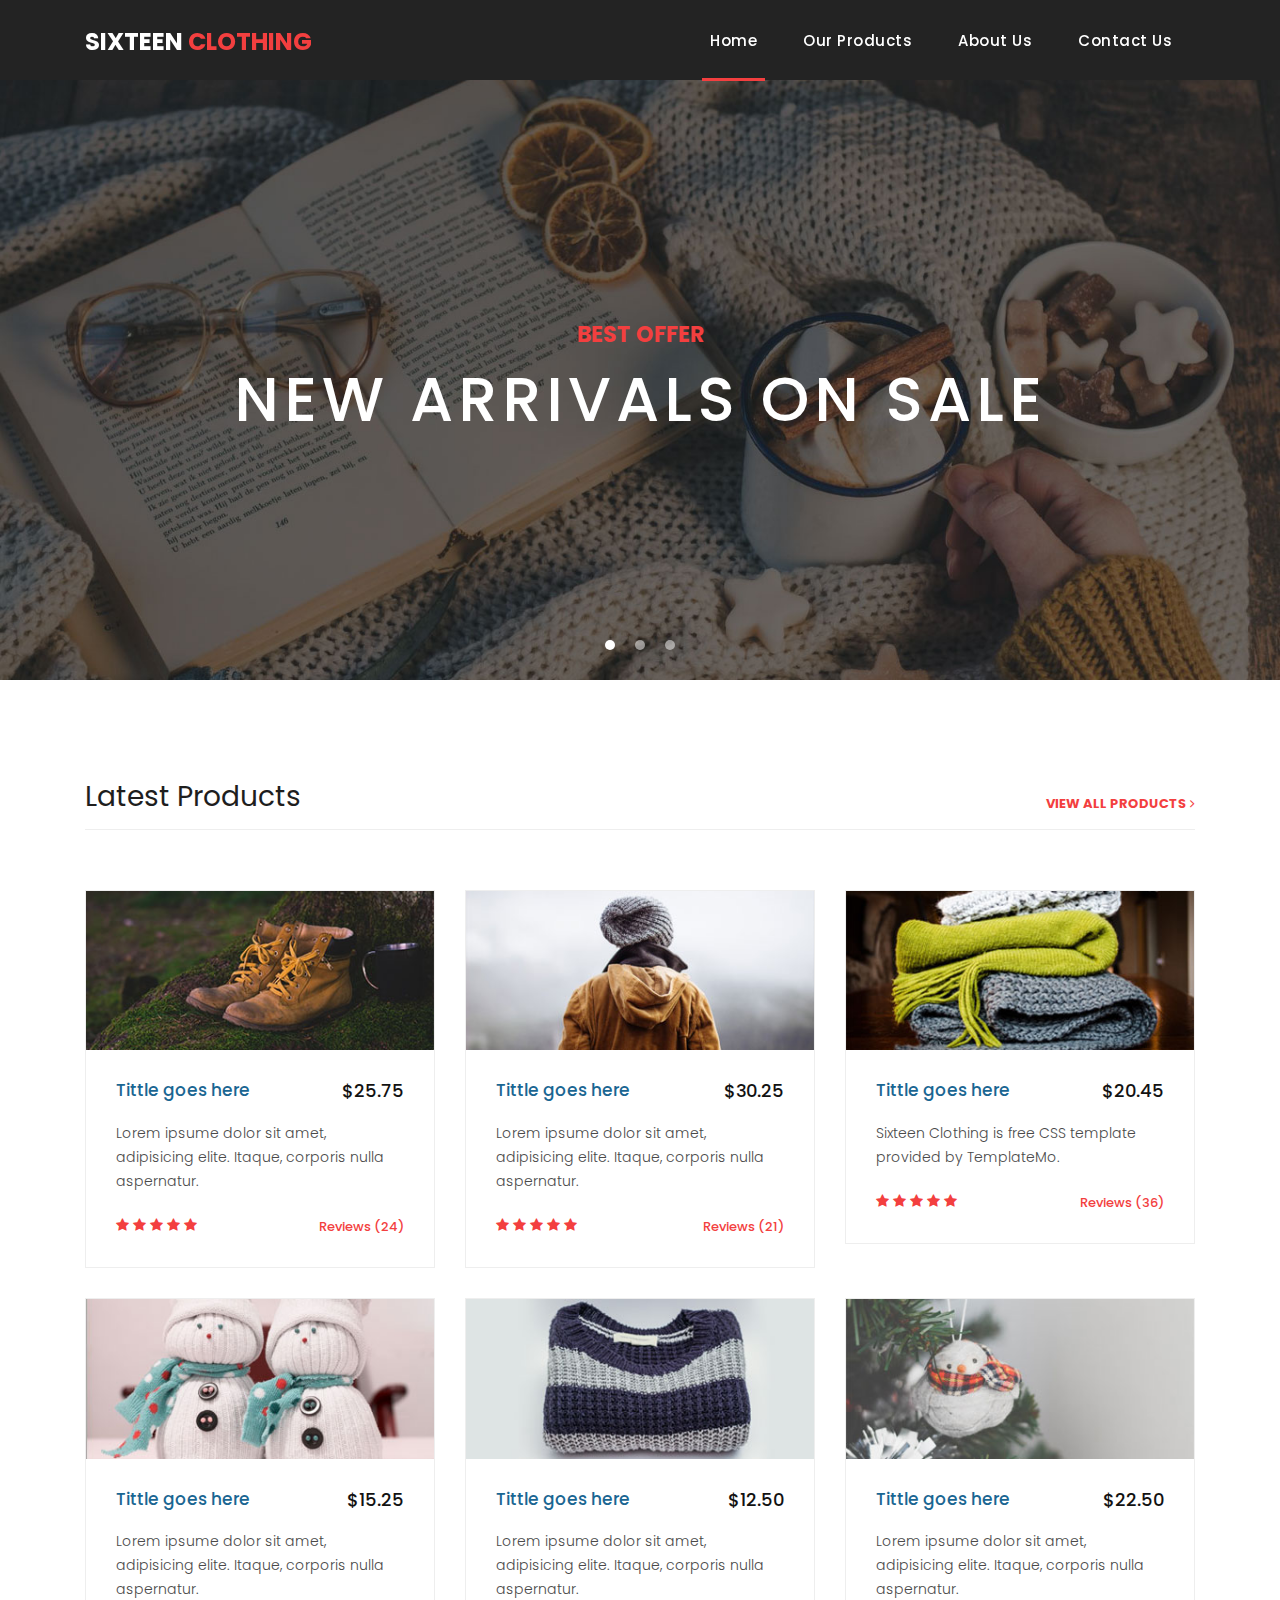
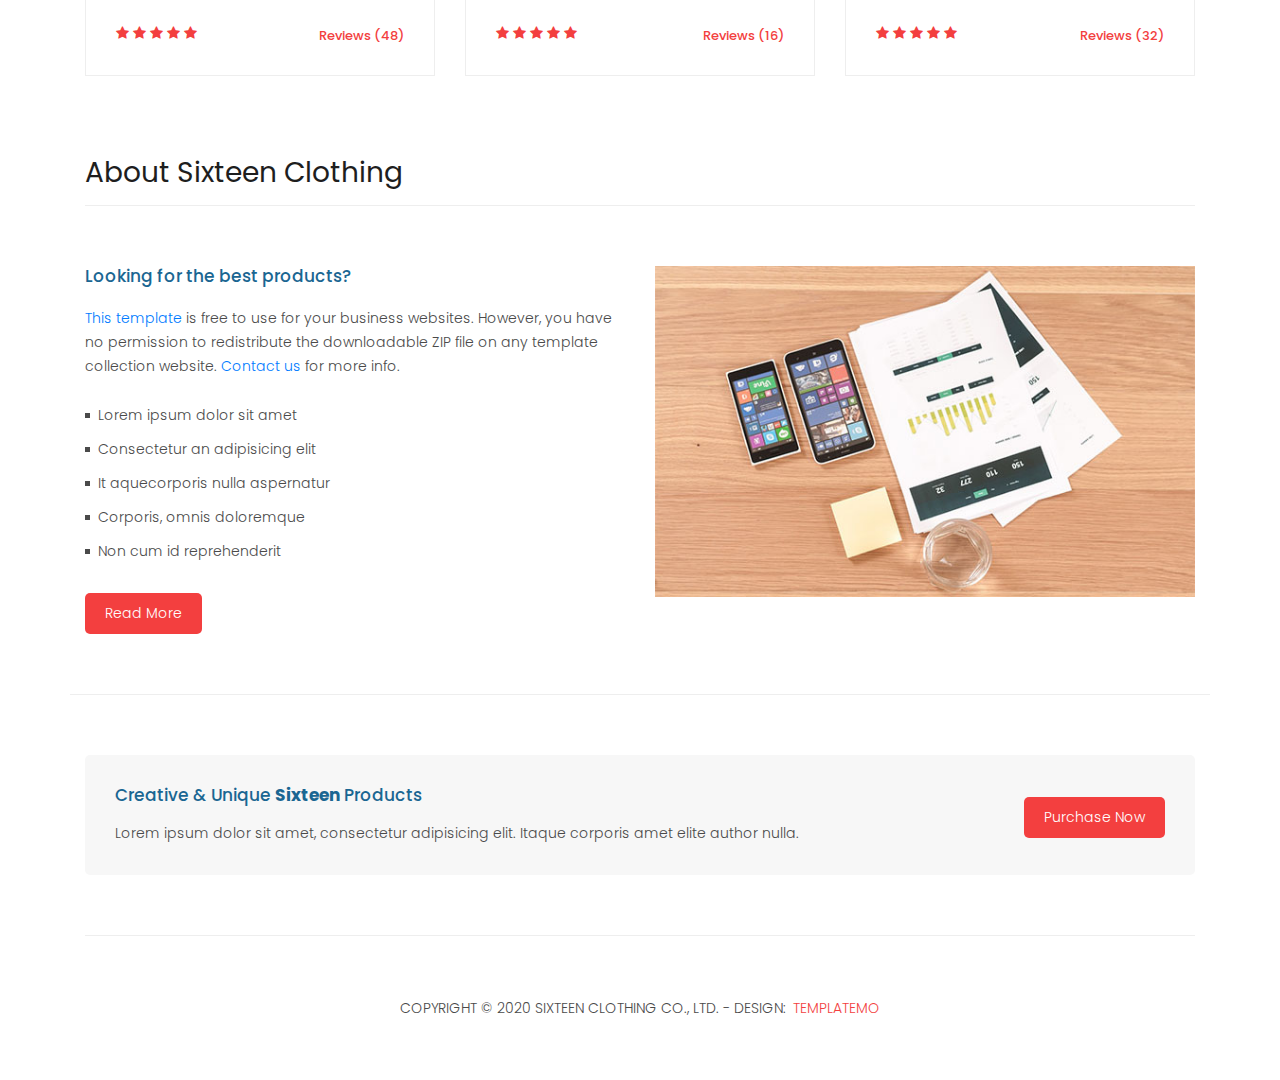
==== index.html @ 7da0eef0 "change22.2" ====
<!DOCTYPE html>
<html lang="en">

  <head>

    <meta charset="utf-8">
    <meta name="viewport" content="width=device-width, initial-scale=1, shrink-to-fit=no">
    <meta name="description" content="">
    <meta name="author" content="">
    <link href="https://fonts.googleapis.com/css?family=Poppins:100,200,300,400,500,600,700,800,900&display=swap" rel="stylesheet">

    <title>Sixteen Clothing HTML Template</title>

    <!-- Bootstrap core CSS -->
    <link href="vendor/bootstrap/css/bootstrap.min.css" rel="stylesheet">
<!--

TemplateMo 546 Sixteen Clothing

https://templatemo.com/tm-546-sixteen-clothing

-->

    <!-- Additional CSS Files -->
    <link rel="stylesheet" href="assets/css/fontawesome.css">
    <link rel="stylesheet" href="assets/css/templatemo-sixteen.css">
    <link rel="stylesheet" href="assets/css/owl.css">

  </head>

  <body>

    <!-- ***** Preloader Start ***** -->
    <div id="preloader">
        <div class="jumper">
            <div></div>
            <div></div>
            <div></div>
        </div>
    </div>  
    <!-- ***** Preloader End ***** -->

    <!-- Header -->
    <header class="">
      <nav class="navbar navbar-expand-lg">
        <div class="container">
          <a class="navbar-brand" href="index.html"><h2>Sixteen <em>Clothing</em></h2></a>
          <button class="navbar-toggler" type="button" data-toggle="collapse" data-target="#navbarResponsive" aria-controls="navbarResponsive" aria-expanded="false" aria-label="Toggle navigation">
            <span class="navbar-toggler-icon"></span>
          </button>
          <div class="collapse navbar-collapse" id="navbarResponsive">
            <ul class="navbar-nav ml-auto">
              <li class="nav-item active">
                <a class="nav-link" href="index.html">Home
                  <span class="sr-only">(current)</span>
                </a>
              </li> 
              <li class="nav-item">
                <a class="nav-link" href="products.html">Our Products</a>
              </li>
              <li class="nav-item">
                <a class="nav-link" href="about.html">About Us</a>
              </li>
              <li class="nav-item">
                <a class="nav-link" href="contact.html">Contact Us</a>
              </li>
            </ul>
          </div>
        </div>
      </nav>
    </header>

    <!-- Page Content -->
    <!-- Banner Starts Here -->
    <div class="banner header-text">
      <div class="owl-banner owl-carousel">
        <div class="banner-item-01">
          <div class="text-content">
            <h4>Best Offer</h4>
            <h2>New Arrivals On Sale</h2>
          </div>
        </div>
        <div class="banner-item-02">
          <div class="text-content">
            <h4>Flash Deals</h4>
            <h2>Get your best products</h2>
          </div>
        </div>
        <div class="banner-item-03">
          <div class="text-content">
            <h4>Last Minute</h4>
            <h2>Grab last minute deals</h2>
          </div>
        </div>
      </div>
    </div>
    <!-- Banner Ends Here -->

    <div class="latest-products">
      <div class="container">
        <div class="row">
          <div class="col-md-12">
            <div class="section-heading">
              <h2>Latest Products</h2>
              <a href="products.html">view all products <i class="fa fa-angle-right"></i></a>
            </div>
          </div>
          <div class="col-md-4">
            <div class="product-item">
              <a href="#"><img src="assets/images/product_01.jpg" alt=""></a>
              <div class="down-content">
                <a href="#"><h4>Tittle goes here</h4></a>
                <h6>$25.75</h6>
                <p>Lorem ipsume dolor sit amet, adipisicing elite. Itaque, corporis nulla aspernatur.</p>
                <ul class="stars">
                  <li><i class="fa fa-star"></i></li>
                  <li><i class="fa fa-star"></i></li>
                  <li><i class="fa fa-star"></i></li>
                  <li><i class="fa fa-star"></i></li>
                  <li><i class="fa fa-star"></i></li>
                </ul>
                <span>Reviews (24)</span>
              </div>
            </div>
          </div>
          <div class="col-md-4">
            <div class="product-item">
              <a href="#"><img src="assets/images/product_02.jpg" alt=""></a>
              <div class="down-content">
                <a href="#"><h4>Tittle goes here</h4></a>
                <h6>$30.25</h6>
                <p>Lorem ipsume dolor sit amet, adipisicing elite. Itaque, corporis nulla aspernatur.</p>
                <ul class="stars">
                  <li><i class="fa fa-star"></i></li>
                  <li><i class="fa fa-star"></i></li>
                  <li><i class="fa fa-star"></i></li>
                  <li><i class="fa fa-star"></i></li>
                  <li><i class="fa fa-star"></i></li>
                </ul>
                <span>Reviews (21)</span>
              </div>
            </div>
          </div>
          <div class="col-md-4">
            <div class="product-item">
              <a href="#"><img src="assets/images/product_03.jpg" alt=""></a>
              <div class="down-content">
                <a href="#"><h4>Tittle goes here</h4></a>
                <h6>$20.45</h6>
                <p>Sixteen Clothing is free CSS template provided by TemplateMo.</p>
                <ul class="stars">
                  <li><i class="fa fa-star"></i></li>
                  <li><i class="fa fa-star"></i></li>
                  <li><i class="fa fa-star"></i></li>
                  <li><i class="fa fa-star"></i></li>
                  <li><i class="fa fa-star"></i></li>
                </ul>
                <span>Reviews (36)</span>
              </div>
            </div>
          </div>
          <div class="col-md-4">
            <div class="product-item">
              <a href="#"><img src="assets/images/product_04.jpg" alt=""></a>
              <div class="down-content">
                <a href="#"><h4>Tittle goes here</h4></a>
                <h6>$15.25</h6>
                <p>Lorem ipsume dolor sit amet, adipisicing elite. Itaque, corporis nulla aspernatur.</p>
                <ul class="stars">
                  <li><i class="fa fa-star"></i></li>
                  <li><i class="fa fa-star"></i></li>
                  <li><i class="fa fa-star"></i></li>
                  <li><i class="fa fa-star"></i></li>
                  <li><i class="fa fa-star"></i></li>
                </ul>
                <span>Reviews (48)</span>
              </div>
            </div>
          </div>
          <div class="col-md-4">
            <div class="product-item">
              <a href="#"><img src="assets/images/product_05.jpg" alt=""></a>
              <div class="down-content">
                <a href="#"><h4>Tittle goes here</h4></a>
                <h6>$12.50</h6>
                <p>Lorem ipsume dolor sit amet, adipisicing elite. Itaque, corporis nulla aspernatur.</p>
                <ul class="stars">
                  <li><i class="fa fa-star"></i></li>
                  <li><i class="fa fa-star"></i></li>
                  <li><i class="fa fa-star"></i></li>
                  <li><i class="fa fa-star"></i></li>
                  <li><i class="fa fa-star"></i></li>
                </ul>
                <span>Reviews (16)</span>
              </div>
            </div>
          </div>
          <div class="col-md-4">
            <div class="product-item">
              <a href="#"><img src="assets/images/product_06.jpg" alt=""></a>
              <div class="down-content">
                <a href="#"><h4>Tittle goes here</h4></a>
                <h6>$22.50</h6>
                <p>Lorem ipsume dolor sit amet, adipisicing elite. Itaque, corporis nulla aspernatur.</p>
                <ul class="stars">
                  <li><i class="fa fa-star"></i></li>
                  <li><i class="fa fa-star"></i></li>
                  <li><i class="fa fa-star"></i></li>
                  <li><i class="fa fa-star"></i></li>
                  <li><i class="fa fa-star"></i></li>
                </ul>
                <span>Reviews (32)</span>
              </div>
            </div>
          </div>
        </div>
      </div>
    </div>

    <div class="best-features">
      <div class="container">
        <div class="row">
          <div class="col-md-12">
            <div class="section-heading">
              <h2>About Sixteen Clothing</h2>
            </div>
          </div>
          <div class="col-md-6">
            <div class="left-content">
              <h4>Looking for the best products?</h4>
              <p><a rel="nofollow" href="https://templatemo.com/tm-546-sixteen-clothing" target="_parent">This template</a> is free to use for your business websites. However, you have no permission to redistribute the downloadable ZIP file on any template collection website. <a rel="nofollow" href="https://templatemo.com/contact">Contact us</a> for more info.</p>
              <ul class="featured-list">
                <li><a href="#">Lorem ipsum dolor sit amet</a></li>
                <li><a href="#">Consectetur an adipisicing elit</a></li>
                <li><a href="#">It aquecorporis nulla aspernatur</a></li>
                <li><a href="#">Corporis, omnis doloremque</a></li>
                <li><a href="#">Non cum id reprehenderit</a></li>
              </ul>
              <a href="about.html" class="filled-button">Read More</a>
            </div>
          </div>
          <div class="col-md-6">
            <div class="right-image">
              <img src="assets/images/feature-image.jpg" alt="">
            </div>
          </div>
        </div>
      </div>
    </div>


    <div class="call-to-action">
      <div class="container">
        <div class="row">
          <div class="col-md-12">
            <div class="inner-content">
              <div class="row">
                <div class="col-md-8">
                  <h4>Creative &amp; Unique <em>Sixteen</em> Products</h4>
                  <p>Lorem ipsum dolor sit amet, consectetur adipisicing elit. Itaque corporis amet elite author nulla.</p>
                </div>
                <div class="col-md-4">
                  <a href="#" class="filled-button">Purchase Now</a>
                </div>
              </div>
            </div>
          </div>
        </div>
      </div>
    </div>

    
    <footer>
      <div class="container">
        <div class="row">
          <div class="col-md-12">
            <div class="inner-content">
              <p>Copyright &copy; 2020 Sixteen Clothing Co., Ltd.
            
            - Design: <a rel="nofollow noopener" href="https://templatemo.com" target="_blank">TemplateMo</a></p>
            </div>
          </div>
        </div>
      </div>
    </footer>


    <!-- Bootstrap core JavaScript -->
    <script src="vendor/jquery/jquery.min.js"></script>
    <script src="vendor/bootstrap/js/bootstrap.bundle.min.js"></script>


    <!-- Additional Scripts -->
    <script src="assets/js/custom.js"></script>
    <script src="assets/js/owl.js"></script>
    <script src="assets/js/slick.js"></script>
    <script src="assets/js/isotope.js"></script>
    <script src="assets/js/accordions.js"></script>


    <script language = "text/Javascript"> 
      cleared[0] = cleared[1] = cleared[2] = 0; //set a cleared flag for each field
      function clearField(t){                   //declaring the array outside of the
      if(! cleared[t.id]){                      // function makes it static and global
          cleared[t.id] = 1;  // you could use true and false, but that's more typing
          t.value='';         // with more chance of typos
          t.style.color='#fff';
          }
      }
    </script>


  </body>

</html>
---- assets/css/templatemo-sixteen.css ----
/*

TemplateMo 546 Sixteen Clothing

https://templatemo.com/tm-546-sixteen-clothing

*/
body {
  font-family: 'Poppins', sans-serif;
  overflow-x: hidden;
  text-rendering: optimizeLegibility;
  -webkit-font-smoothing: antialiased;
  -moz-osx-font-smoothing: grayscale;
}
p {
	margin-bottom: 0px;
	font-size: 14px;
	font-weight: 300;
	color: #4a4a4a;
	line-height: 24px;
}
a {
	text-decoration: none!important;
}
ul {
	padding: 0;
	margin: 0;
	list-style: none;
}

h1,h2,h3,h4,h5,h6 {
	margin: 0px;
}

ul.social-icons li {
	display: inline-block;
	margin-right: 3px;
}

ul.social-icons li:last-child {
	margin-right: 0px;
}

ul.social-icons li a {
	width: 50px;
	height: 50px;
	display: inline-block;
	line-height: 50px;
	background-color: #eee;
	color: #121212;
	font-size: 18px;
	text-align: center;
	transition: all .3s;
}

ul.social-icons li a:hover {
	background-color: #f33f3f;
	color: #fff;
}

a.filled-button {
	background-color: #f33f3f;
	color: #fff;
	font-size: 14px;
	text-transform: capitalize;
	font-weight: 300;
	padding: 10px 20px;
	border-radius: 5px;
	display: inline-block;
	transition: all 0.3s;
}

a.filled-button:hover {
	background-color: #121212;
	color: #fff;
}

.section-heading {
	text-align: left;
	margin-bottom: 60px;
	border-bottom: 1px solid #eee;
}

.section-heading h2 {
	font-size: 28px;
	font-weight: 400;
	color: #1e1e1e;
	margin-bottom: 15px;
}

.products-heading {
	background-image: url(../images/products-heading.jpg);
}

.about-heading {
	background-image: url(../images/about-heading.jpg);
}

.contact-heading {
	background-image: url(../images/contact-heading.jpg);
}

.page-heading {
	padding: 210px 0px 130px 0px;
	text-align: center;
	background-position: center center;
	background-repeat: no-repeat;
	background-size: cover;
}

.page-heading .text-content h4 {
	color: #f33f3f;
	font-size: 22px;
	text-transform: uppercase;
	font-weight: 700;
	margin-bottom: 15px;
}

.page-heading .text-content h2 {
	color: #fff;
	font-size: 62px;
	text-transform: uppercase;
	letter-spacing: 5px;
}

#preloader {
  overflow: hidden;
  background: #f33f3f;
  left: 0;
  right: 0;
  top: 0;
  bottom: 0;
  position: fixed;
  z-index: 9999999;
  color: #fff;
}

#preloader .jumper {
  left: 0;
  top: 0;
  right: 0;
  bottom: 0;
  display: block;
  position: absolute;
  margin: auto;
  width: 50px;
  height: 50px;
}

#preloader .jumper > div {
  background-color: #fff;
  width: 10px;
  height: 10px;
  border-radius: 100%;
  -webkit-animation-fill-mode: both;
  animation-fill-mode: both;
  position: absolute;
  opacity: 0;
  width: 50px;
  height: 50px;
  -webkit-animation: jumper 1s 0s linear infinite;
  animation: jumper 1s 0s linear infinite;
}

#preloader .jumper > div:nth-child(2) {
  -webkit-animation-delay: 0.33333s;
  animation-delay: 0.33333s;
}

#preloader .jumper > div:nth-child(3) {
  -webkit-animation-delay: 0.66666s;
  animation-delay: 0.66666s;
}

@-webkit-keyframes jumper {
  0% {
    opacity: 0;
    -webkit-transform: scale(0);
    transform: scale(0);
  }
  5% {
    opacity: 1;
  }
  100% {
    -webkit-transform: scale(1);
    transform: scale(1);
    opacity: 0;
  }
}

@keyframes jumper {
  0% {
    opacity: 0;
    -webkit-transform: scale(0);
    transform: scale(0);
  }
  5% {
    opacity: 1;
  }
  100% {
    opacity: 0;
  }
}


/* Header Style */
header {
	position: absolute;
	z-index: 99999;
	width: 100%;
	height: 80px;
	background-color: #232323;
	-webkit-transition: all 0.3s ease-in-out 0s;
    -moz-transition: all 0.3s ease-in-out 0s;
    -o-transition: all 0.3s ease-in-out 0s;
    transition: all 0.3s ease-in-out 0s;
}
header .navbar {
	padding: 17px 0px;
}
.background-header .navbar {
	padding: 17px 0px;
}
.background-header {
	top: 0;
	position: fixed;
	background-color: #fff!important;
	box-shadow: 0px 1px 10px rgba(0,0,0,0.1);
}
.background-header .navbar-brand h2 {
	color: #121212!important;
}
.background-header .navbar-nav a.nav-link {
	color: #1e1e1e!important;
}
.background-header .navbar-nav .nav-link:hover,
.background-header .navbar-nav .active>.nav-link,
.background-header .navbar-nav .nav-link.active,
.background-header .navbar-nav .nav-link.show,
.background-header .navbar-nav .show>.nav-link {
	color: #f33f3f!important;
}
.navbar .navbar-brand {
	float: 	left;
	margin-top: -12px;
	outline: none;
}
.navbar .navbar-brand h2 {
	color: #fff;
	text-transform: uppercase;
	font-size: 24px;
	font-weight: 700;
	-webkit-transition: all .3s ease 0s;
    -moz-transition: all .3s ease 0s;
    -o-transition: all .3s ease 0s;
    transition: all .3s ease 0s;
}
.navbar .navbar-brand h2 em {
	font-style: normal;
	color: #f33f3f;
}
#navbarResponsive {
	z-index: 999;
}
.navbar-collapse {
	text-align: center;
}
.navbar .navbar-nav .nav-item {
	margin: 0px 15px;
}
.navbar .navbar-nav a.nav-link {
	text-transform: capitalize;
	font-size: 15px;
	font-weight: 500;
	letter-spacing: 0.5px;
	color: #fff;
	transition: all 0.5s;
	margin-top: 5px;
}
.navbar .navbar-nav .nav-link:hover,
.navbar .navbar-nav .active>.nav-link,
.navbar .navbar-nav .nav-link.active,
.navbar .navbar-nav .nav-link.show,
.navbar .navbar-nav .show>.nav-link {
	color: #fff;
	padding-bottom: 25px;
	border-bottom: 3px solid #f33f3f;
}
.navbar .navbar-toggler-icon {
	background-image: none;
}
.navbar .navbar-toggler {
	border-color: #fff;
	background-color: #fff;	
	height: 36px;
	outline: none;
	border-radius: 0px;
	position: absolute;
	right: 30px;
	top: 20px;
}
.navbar .navbar-toggler-icon:after {
	content: '\f0c9';
	color: #f33f3f;
	font-size: 18px;
	line-height: 26px;
	font-family: 'FontAwesome';
}



/* Banner Style */
.banner {
	position: relative;
	text-align: center;
	padding-top: 80px;
}

.banner-item-01 {
	padding: 300px 0px;
	background-image: url(../images/slide_01.jpg);
	background-size: cover;
	background-repeat: no-repeat;
	background-position: center center;
}

.banner-item-02 {
	padding: 300px 0px;
	background-image: url(../images/slide_02.jpg);
	background-size: cover;
	background-repeat: no-repeat;
	background-position: center center;
}

.banner-item-03 {
	padding: 300px 0px;
	background-image: url(../images/slide_03.jpg);
	background-size: cover;
	background-repeat: no-repeat;
	background-position: center center;
}

.banner .banner-item {
	max-height: 600px;
}

.banner .text-content {
	position: absolute;
	top: 50%;
	transform: translateY(-50%);
	text-align: center;
	width: 100%;
}

.banner .text-content h4 {
	color: #f33f3f;
	font-size: 22px;
	text-transform: uppercase;
	font-weight: 700;
	margin-bottom: 15px;
}

.banner .text-content h2 {
	color: #fff;
	font-size: 62px;
	text-transform: uppercase;
	letter-spacing: 5px;
}

.owl-banner .owl-dots .owl-dot {
  border-radius: 3px;
}
.owl-banner .owl-dots {
    display: -webkit-box;
    display: -webkit-flex;
    display: -ms-flexbox;
    display: flex;
    -ms-flex-pack: center;
    -webkit-justify-content: center;
    justify-content: center;
    position: absolute;
    left: 50%;
    transform: translateX(-50%);
    bottom: 30px;
}
.owl-banner .owl-dots .owl-dot {
    width: 10px;
    height: 10px;
    border-radius: 50%;
    margin: 0 10px;
    background-color: #fff;
    opacity: 0.5;
}
.owl-banner .owl-dots .owl-dot:focus {
    outline: none
}
.owl-banner .owl-dots .owl-dot.active {
    background-color: #fff;
    opacity: 1;
}



/* Latest Produtcs */

.latest-products {
	margin-top: 100px;
}

.latest-products .section-heading a {
	float: right;
	margin-top: -35px;
	text-transform: uppercase;
	font-size: 13px;
	font-weight: 700;
	color: #f33f3f;
}

.product-item {
	border: 1px solid #eee;
	margin-bottom: 30px;
}

.product-item .down-content {
	padding: 30px;
	position: relative;
}

.product-item img {
	width: 100%;
	overflow: hidden;
}

.product-item .down-content h4 {
	font-size: 17px;
	color: #1a6692;
	margin-bottom: 20px;
}

.product-item .down-content h6 {
	position: absolute;
	top: 30px;
	right: 30px;
	font-size: 18px;
	color: #121212;
}

.product-item .down-content p {
	margin-bottom: 20px;
}

.product-item .down-content ul li {
	display: inline-block;
}

.product-item .down-content ul li i {
	color: #f33f3f;
	font-size: 14px;
}

.product-item .down-content span {
	position: absolute;
	right: 30px;
	bottom: 30px;
	font-size: 13px;
	color: #f33f3f;
	font-weight: 500;
}




/* Best Features */

.about-features {
	margin-top: 100px!important;
}

.about-features p {
	border-bottom: 1px solid #eee;
	padding-bottom: 20px;
}

.about-features .container .row {
	padding-bottom: 0px!important;
	border-bottom: none!important;
}

.best-features {
	margin-top: 50px;
}

.best-features .container .row {
	border-bottom: 1px solid #eee;
	padding-bottom: 60px;
}

.best-features img {
	width: 100%;
	overflow: hidden;
}

.best-features h4 {
	font-size: 17px;
	color: #1a6692;
	margin-bottom: 20px;
}

.best-features ul.featured-list li {
	display: block;
	margin-bottom: 10px;
}

.best-features p {
	margin-bottom: 25px;
}

.best-features ul.featured-list li a {
	font-size: 14px;
	color: #4a4a4a;
	font-weight: 300;
	transition: all .3s;
	position: relative;
	padding-left: 13px;
}

.best-features ul.featured-list li a:before {
	content: '';
	width: 5px;
	height: 5px;
	display: inline-block;
	background-color: #4a4a4a;
	position: absolute;
	left: 0;
	transition: all .3s;
	top: 8px;
}

.best-features ul.featured-list li a:hover {
	color: #f33f3f;
}

.best-features ul.featured-list li a:hover::before {
	background-color: #f33f3f;
}

.best-features .filled-button {
	margin-top: 20px;
}





/* Call To Action */

.call-to-action .inner-content {
	margin-top: 60px;
	padding: 30px;
	background-color: #f7f7f7;
	border-radius: 5px;
}

.call-to-action .inner-content h4 {
	font-size: 17px;
	color: #1a6692;
	margin-bottom: 15px;
}

.call-to-action .inner-content em {
	font-style: normal;
	font-weight: 700;
}

.call-to-action .inner-content .col-md-4 {
	text-align: right;
}

.call-to-action .inner-content .filled-button {
	margin-top: 12px;
}




/* Footer */

footer {
	text-align: center;
}

footer .inner-content {
	border-top: 1px solid #eee;
	margin-top: 60px;
	padding: 60px 0px;
}

footer .inner-content p {
	text-transform: uppercase;
}

footer .inner-content p a {
	color: #f33f3f;
	margin-left: 3px;
}




/* Product Page */

.products {
	margin-top: 100px;
}

.products .filters {
	text-align: center;
	border-bottom: 1px solid #eee;
	padding-bottom: 10px;
	margin-bottom: 60px;
}

.products .filters li {
	text-transform: uppercase;
	font-size: 13px;
	font-weight: 700;
	color: #121212;
	display: inline-block;
	margin: 0px 10px;
	transition: all .3s;
	cursor: pointer;
}

.products .filters ul li.active,
.products .filters ul li:hover {
  color: #f33f3f;
}

.products ul.pages {
	margin-top: 30px;
	text-align: center;
}

.products ul.pages li {
	display: inline-block;
	margin: 0px 2px;
}

.products ul.pages li a {
	width: 44px;
	height: 44px;
	display: inline-block;
	line-height: 42px;
	border: 1px solid #eee;
	font-size: 15px;
	font-weight: 700;
	color: #121212;
	transition: all .3s;
}

.products ul.pages li a:hover,
.products ul.pages li.active a {
	background-color: #f33f3f;
	border-color: #f33f3f;
	color: #fff;
}



/* Team Members */

.team-members {
	margin-top: 100px;
}

.team-member {
	border: 1px solid #eee;
	margin-bottom: 30px;
}

.team-member img {
	width: 100%;
	overflow: hidden;
}

.team-member .down-content {
	padding: 30px;
	text-align: center;
}

.team-member .thumb-container {
	position: relative;
}

.team-member .thumb-container .hover-effect {
	position: absolute;
	background-color: rgba(243,63,63,0.9);
	top: 0;
	left: 0;
	width: 100%;
	height: 100%;
	opacity: 0;
	visibility: hidden;
	transition: all .5s;
}

.team-member .thumb-container .hover-effect .hover-content {
	position: absolute;
	display: inline-block;
	width: 100%;
	text-align: center;
	top: 50%;
	transform: translateY(-50%);
}

.team-member .thumb-container .hover-effect .hover-content ul.social-icons li a:hover {
	background-color: #fff;
	color: #f33f3f;
}

.team-member:hover .hover-effect {
	visibility: visible;
	opacity: 1;
}

.team-member .down-content h4 {
	font-size: 17px;
	color: #1a6692;
	margin-bottom: 8px;
}

.team-member .down-content span {
	display: block;
	font-size: 13px;
	color: #f33f3f;
	font-weight: 500;
	margin-bottom: 20px;
}




/* Services */

.services {
	background-image: url(../images/services-bg.jpg);
	background-position: center center;
	background-repeat: no-repeat;
	background-size: cover;
	background-attachment: fixed;
	padding: 100px 0px;
}

.services .service-item {
	text-align: center;
}

.services .service-item .icon {
	background-color: #f7f7f7;
	padding: 40px;
}

.services .service-item .icon i {
	width: 100px;
	height: 100px;
	display: inline-block;
	text-align: center;
	line-height: 100px;
	background-color: #f33f3f;
	color: #fff;
	font-size: 32px;
}

.services .service-item .down-content {
	background-color: #fff;
	padding: 40px 30px;
}

.services .service-item .down-content h4 {
	font-size: 17px;
	color: #1a6692;
	margin-bottom: 20px;
}

.services .service-item .down-content p {
	margin-bottom: 25px;
}




/* Clients */

.happy-clients {
	margin-top: 100px;
	margin-bottom: 40px;
}

.happy-clients .client-item img {
	max-width: 100%;
	overflow: hidden;
	transition: all .3s;
	cursor: pointer;
}

.happy-clients .client-item img:hover {
	opacity: 0.8;
}




/* Find Us */

.find-us {
	margin-top: 100px;
}

.find-us p {
	border-bottom: 1px solid #eee;
	padding-bottom: 30px;
	margin-bottom: 30px;
}

.find-us h4 {
	font-size: 17px;
	color: #1a6692;
	margin-bottom: 20px;
}

.find-us .left-content {
	margin-left: 30px;
}



/* Send Message */

.send-message {
	margin-top: 100px;
}

.contact-form input {
	font-size: 14px;
	width: 100%;
	height: 44px;
	display: inline-block;
	line-height: 42px;
	border: 1px solid #eee;
	border-radius: 0px;
	margin-bottom: 30px;
}

.contact-form input:focus {
	box-shadow: none;
	border: 1px solid #eee;
}

.contact-form textarea {
	font-size: 14px;
	width: 100%;
	min-width: 100%;
	min-height: 120px;
	height: 120px;
	max-height: 180px;
	border: 1px solid #eee;
	border-radius: 0px;
	margin-bottom: 30px;
}

.contact-form textarea:focus {
	box-shadow: none;
	border: 1px solid #eee;
}

.contact-form button.filled-button {
	background-color: #f33f3f;
	color: #fff;
	font-size: 14px;
	text-transform: capitalize;
	font-weight: 300;
	padding: 10px 20px;
	border-radius: 5px;
	display: inline-block;
	transition: all 0.3s;
	border: none;
	outline: none;
	cursor: pointer;
}

.contact-form button.filled-button:hover {
	background-color: #121212;
	color: #fff;
}

.accordion {
	margin-left: 30px;
}

.accordion a {
	cursor: pointer;
	font-size: 17px;
	color: #1a6692!important;
	margin-bottom: 20px;
	transition: all .3s;
}

.accordion a:hover {
	color: #f33f3f!important;
}

.accordion a.active {
  color: #f33f3f!important;
}

.accordion li .content {
  display: none;
  margin-top: 10px;
}

.accordion li:first-child {
	border-top: 1px solid #eee;
}

.accordion li {
	border-bottom: 1px solid #eee;
	padding: 15px 0px;
}

/* Responsive Style */
@media (max-width: 768px) {
	.banner .text-content {
		width: 90%;
		margin-left: 5%;
	}
	.banner .text-content h4 {
		font-size: 22px;
	}

	.banner .text-content h2 {
		font-size: 36px;
		letter-spacing: 0.5px;
	}
	.banner-item-01,
	.banner-item-02,
	.banner-item-03 {
		padding: 180px 0px;
	}
	.page-heading .text-content h4 {
		font-size: 22px;
	}

	.page-heading .text-content h2 {
		font-size: 36px;
		letter-spacing: 0.5px;
	}
	.latest-products .section-heading a {
		float: none;
		margin-top: 0px;
		display: block;
		margin-bottom: 20px;
	}
	.product-item .down-content h4 {
		margin-bottom: 20px!important;
	}
	.product-item .down-content h6 {
		position: absolute!important;
		top: 30px!important;
		right: 30px!important;
	}
	.product-item .down-content span {
		position: absolute!important;
		right: 30px!important;
		bottom: 30px!important;
	}
	.best-features .left-content {
		margin-bottom: 30px;
	}
	.call-to-action .inner-content {
		text-align: center;
	}
	.call-to-action .inner-content .filled-button {
		text-align: center;
		width: 100%;
		margin-top: 20px;
	}
	.about-features img {
		margin-bottom: 30px;
	}
	.service-item {
		margin-bottom: 30px;
	}
	.find-us #map {
		margin-bottom: 30px;
	}
	.find-us .left-content {
		margin-left: 0px;
	}
	.send-message .accordion {
		margin-top: 30px;
		margin-left: 0px;
	}
}

@media (max-width: 992px) {
	.navbar .navbar-brand {
		position: absolute;
		left: 30px;
		top: 32px;
	}
	.navbar .navbar-brand {
		width: auto;
	}
	.navbar:after {
		display: none;
	}
	#navbarResponsive {
	    z-index: 99999;
	    position: absolute;
	    top: 80px;
	    left: 0;
	    width: 100%;
	    text-align: center;
	    background-color: #fff;
	    box-shadow: 0px 10px 10px rgba(0,0,0,0.1);
	}
	.navbar .navbar-nav .nav-item {
		border-bottom: 1px solid #eee;
	}
	.navbar .navbar-nav .nav-item:last-child {
		border-bottom: none;
	}
	.navbar .navbar-nav a.nav-link {
		padding: 15px 0px;
		color: #1e1e1e!important;
	}
	.navbar .navbar-nav .nav-link:hover,
	.navbar .navbar-nav .active>.nav-link,
	.navbar .navbar-nav .nav-link.active,
	.navbar .navbar-nav .nav-link.show,
	.navbar .navbar-nav .show>.nav-link {
		color: #f33f3f!important;
		border-bottom: none!important;
		padding-bottom: 15px;
	}
	.product-item .down-content h4 {
		margin-bottom: 10px;
	}
	.product-item .down-content h6 {
		position: relative;
		top: 0;
		right: 0;
		margin-bottom: 20px;
	}
	.product-item .down-content span {
		position: relative;
		right: 0;
		bottom: 0;
	}
}
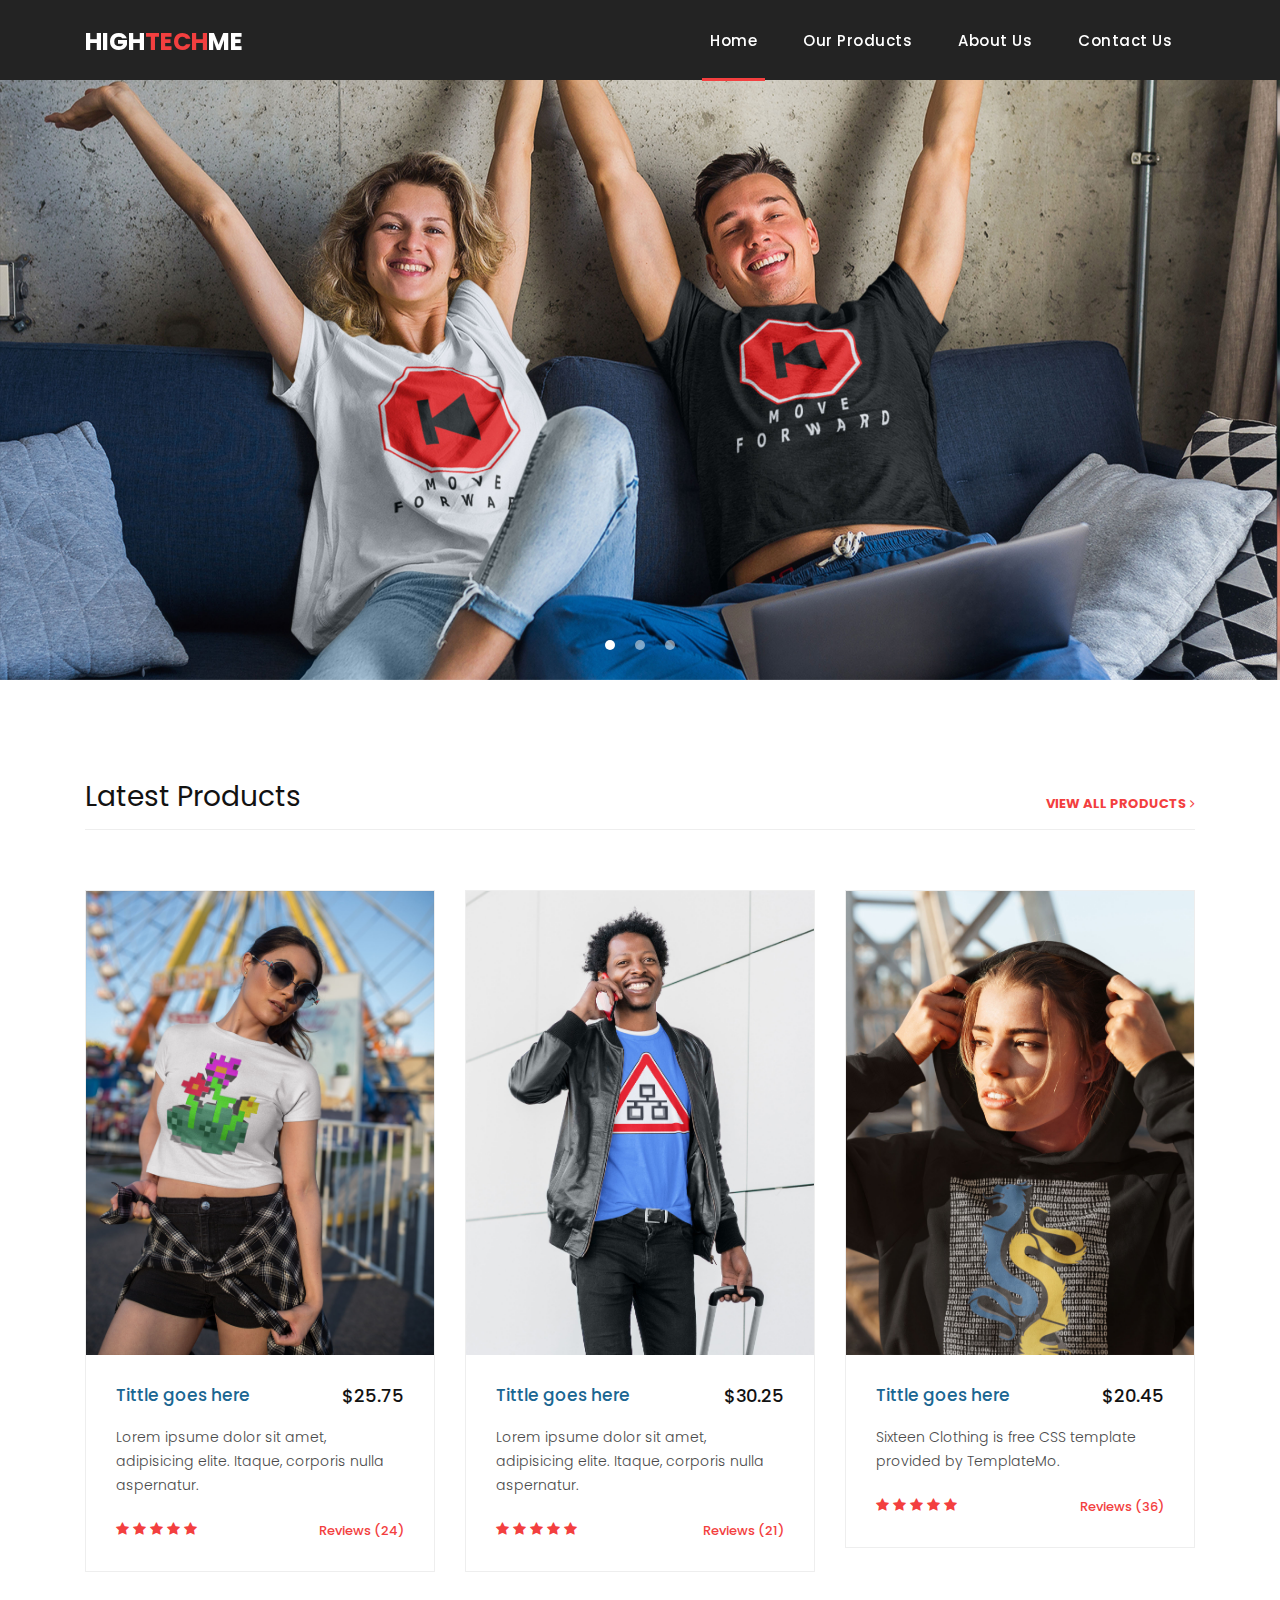
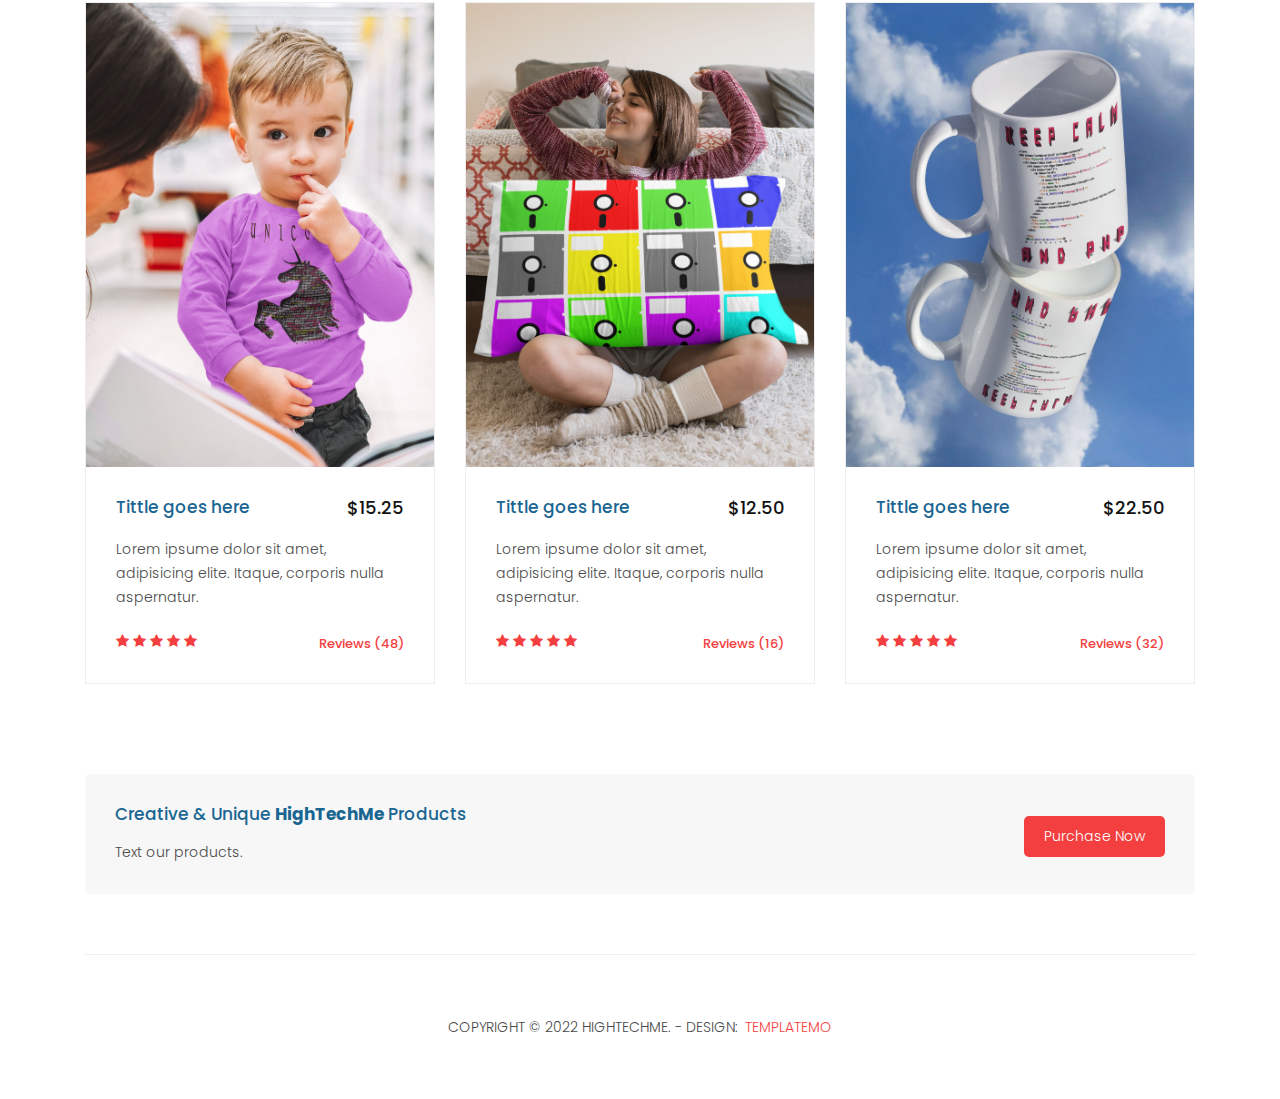
==== commit c8502a54: "Add files via upload" ====
--- a/index.html
+++ b/index.html
@@ -1,315 +1,320 @@
-<!DOCTYPE html>
-<html lang="en">
-
-  <head>
-
-    <meta charset="utf-8">
-    <meta name="viewport" content="width=device-width, initial-scale=1, shrink-to-fit=no">
-    <meta name="description" content="">
-    <meta name="author" content="">
-    <link href="https://fonts.googleapis.com/css?family=Poppins:100,200,300,400,500,600,700,800,900&display=swap" rel="stylesheet">
-
-    <title>Sixteen Clothing HTML Template</title>
-
-    <!-- Bootstrap core CSS -->
-    <link href="vendor/bootstrap/css/bootstrap.min.css" rel="stylesheet">
-<!--
-
-TemplateMo 546 Sixteen Clothing
-
-https://templatemo.com/tm-546-sixteen-clothing
-
--->
-
-    <!-- Additional CSS Files -->
-    <link rel="stylesheet" href="assets/css/fontawesome.css">
-    <link rel="stylesheet" href="assets/css/templatemo-sixteen.css">
-    <link rel="stylesheet" href="assets/css/owl.css">
-
-  </head>
-
-  <body>
-
-    <!-- ***** Preloader Start ***** -->
-    <div id="preloader">
-        <div class="jumper">
-            <div></div>
-            <div></div>
-            <div></div>
-        </div>
-    </div>  
-    <!-- ***** Preloader End ***** -->
-
-    <!-- Header -->
-    <header class="">
-      <nav class="navbar navbar-expand-lg">
-        <div class="container">
-          <a class="navbar-brand" href="index.html"><h2>Sixteen <em>Clothing</em></h2></a>
-          <button class="navbar-toggler" type="button" data-toggle="collapse" data-target="#navbarResponsive" aria-controls="navbarResponsive" aria-expanded="false" aria-label="Toggle navigation">
-            <span class="navbar-toggler-icon"></span>
-          </button>
-          <div class="collapse navbar-collapse" id="navbarResponsive">
-            <ul class="navbar-nav ml-auto">
-              <li class="nav-item active">
-                <a class="nav-link" href="index.html">Home
-                  <span class="sr-only">(current)</span>
-                </a>
-              </li> 
-              <li class="nav-item">
-                <a class="nav-link" href="products.html">Our Products</a>
-              </li>
-              <li class="nav-item">
-                <a class="nav-link" href="about.html">About Us</a>
-              </li>
-              <li class="nav-item">
-                <a class="nav-link" href="contact.html">Contact Us</a>
-              </li>
-            </ul>
-          </div>
-        </div>
-      </nav>
-    </header>
-
-    <!-- Page Content -->
-    <!-- Banner Starts Here -->
-    <div class="banner header-text">
-      <div class="owl-banner owl-carousel">
-        <div class="banner-item-01">
-          <div class="text-content">
-            <h4>Best Offer</h4>
-            <h2>New Arrivals On Sale</h2>
-          </div>
-        </div>
-        <div class="banner-item-02">
-          <div class="text-content">
-            <h4>Flash Deals</h4>
-            <h2>Get your best products</h2>
-          </div>
-        </div>
-        <div class="banner-item-03">
-          <div class="text-content">
-            <h4>Last Minute</h4>
-            <h2>Grab last minute deals</h2>
-          </div>
-        </div>
-      </div>
-    </div>
-    <!-- Banner Ends Here -->
-
-    <div class="latest-products">
-      <div class="container">
-        <div class="row">
-          <div class="col-md-12">
-            <div class="section-heading">
-              <h2>Latest Products</h2>
-              <a href="products.html">view all products <i class="fa fa-angle-right"></i></a>
-            </div>
-          </div>
-          <div class="col-md-4">
-            <div class="product-item">
-              <a href="#"><img src="assets/images/product_01.jpg" alt=""></a>
-              <div class="down-content">
-                <a href="#"><h4>Tittle goes here</h4></a>
-                <h6>$25.75</h6>
-                <p>Lorem ipsume dolor sit amet, adipisicing elite. Itaque, corporis nulla aspernatur.</p>
-                <ul class="stars">
-                  <li><i class="fa fa-star"></i></li>
-                  <li><i class="fa fa-star"></i></li>
-                  <li><i class="fa fa-star"></i></li>
-                  <li><i class="fa fa-star"></i></li>
-                  <li><i class="fa fa-star"></i></li>
-                </ul>
-                <span>Reviews (24)</span>
-              </div>
-            </div>
-          </div>
-          <div class="col-md-4">
-            <div class="product-item">
-              <a href="#"><img src="assets/images/product_02.jpg" alt=""></a>
-              <div class="down-content">
-                <a href="#"><h4>Tittle goes here</h4></a>
-                <h6>$30.25</h6>
-                <p>Lorem ipsume dolor sit amet, adipisicing elite. Itaque, corporis nulla aspernatur.</p>
-                <ul class="stars">
-                  <li><i class="fa fa-star"></i></li>
-                  <li><i class="fa fa-star"></i></li>
-                  <li><i class="fa fa-star"></i></li>
-                  <li><i class="fa fa-star"></i></li>
-                  <li><i class="fa fa-star"></i></li>
-                </ul>
-                <span>Reviews (21)</span>
-              </div>
-            </div>
-          </div>
-          <div class="col-md-4">
-            <div class="product-item">
-              <a href="#"><img src="assets/images/product_03.jpg" alt=""></a>
-              <div class="down-content">
-                <a href="#"><h4>Tittle goes here</h4></a>
-                <h6>$20.45</h6>
-                <p>Sixteen Clothing is free CSS template provided by TemplateMo.</p>
-                <ul class="stars">
-                  <li><i class="fa fa-star"></i></li>
-                  <li><i class="fa fa-star"></i></li>
-                  <li><i class="fa fa-star"></i></li>
-                  <li><i class="fa fa-star"></i></li>
-                  <li><i class="fa fa-star"></i></li>
-                </ul>
-                <span>Reviews (36)</span>
-              </div>
-            </div>
-          </div>
-          <div class="col-md-4">
-            <div class="product-item">
-              <a href="#"><img src="assets/images/product_04.jpg" alt=""></a>
-              <div class="down-content">
-                <a href="#"><h4>Tittle goes here</h4></a>
-                <h6>$15.25</h6>
-                <p>Lorem ipsume dolor sit amet, adipisicing elite. Itaque, corporis nulla aspernatur.</p>
-                <ul class="stars">
-                  <li><i class="fa fa-star"></i></li>
-                  <li><i class="fa fa-star"></i></li>
-                  <li><i class="fa fa-star"></i></li>
-                  <li><i class="fa fa-star"></i></li>
-                  <li><i class="fa fa-star"></i></li>
-                </ul>
-                <span>Reviews (48)</span>
-              </div>
-            </div>
-          </div>
-          <div class="col-md-4">
-            <div class="product-item">
-              <a href="#"><img src="assets/images/product_05.jpg" alt=""></a>
-              <div class="down-content">
-                <a href="#"><h4>Tittle goes here</h4></a>
-                <h6>$12.50</h6>
-                <p>Lorem ipsume dolor sit amet, adipisicing elite. Itaque, corporis nulla aspernatur.</p>
-                <ul class="stars">
-                  <li><i class="fa fa-star"></i></li>
-                  <li><i class="fa fa-star"></i></li>
-                  <li><i class="fa fa-star"></i></li>
-                  <li><i class="fa fa-star"></i></li>
-                  <li><i class="fa fa-star"></i></li>
-                </ul>
-                <span>Reviews (16)</span>
-              </div>
-            </div>
-          </div>
-          <div class="col-md-4">
-            <div class="product-item">
-              <a href="#"><img src="assets/images/product_06.jpg" alt=""></a>
-              <div class="down-content">
-                <a href="#"><h4>Tittle goes here</h4></a>
-                <h6>$22.50</h6>
-                <p>Lorem ipsume dolor sit amet, adipisicing elite. Itaque, corporis nulla aspernatur.</p>
-                <ul class="stars">
-                  <li><i class="fa fa-star"></i></li>
-                  <li><i class="fa fa-star"></i></li>
-                  <li><i class="fa fa-star"></i></li>
-                  <li><i class="fa fa-star"></i></li>
-                  <li><i class="fa fa-star"></i></li>
-                </ul>
-                <span>Reviews (32)</span>
-              </div>
-            </div>
-          </div>
-        </div>
-      </div>
-    </div>
-
-    <div class="best-features">
-      <div class="container">
-        <div class="row">
-          <div class="col-md-12">
-            <div class="section-heading">
-              <h2>About Sixteen Clothing</h2>
-            </div>
-          </div>
-          <div class="col-md-6">
-            <div class="left-content">
-              <h4>Looking for the best products?</h4>
-              <p><a rel="nofollow" href="https://templatemo.com/tm-546-sixteen-clothing" target="_parent">This template</a> is free to use for your business websites. However, you have no permission to redistribute the downloadable ZIP file on any template collection website. <a rel="nofollow" href="https://templatemo.com/contact">Contact us</a> for more info.</p>
-              <ul class="featured-list">
-                <li><a href="#">Lorem ipsum dolor sit amet</a></li>
-                <li><a href="#">Consectetur an adipisicing elit</a></li>
-                <li><a href="#">It aquecorporis nulla aspernatur</a></li>
-                <li><a href="#">Corporis, omnis doloremque</a></li>
-                <li><a href="#">Non cum id reprehenderit</a></li>
-              </ul>
-              <a href="about.html" class="filled-button">Read More</a>
-            </div>
-          </div>
-          <div class="col-md-6">
-            <div class="right-image">
-              <img src="assets/images/feature-image.jpg" alt="">
-            </div>
-          </div>
-        </div>
-      </div>
-    </div>
-
-
-    <div class="call-to-action">
-      <div class="container">
-        <div class="row">
-          <div class="col-md-12">
-            <div class="inner-content">
-              <div class="row">
-                <div class="col-md-8">
-                  <h4>Creative &amp; Unique <em>Sixteen</em> Products</h4>
-                  <p>Lorem ipsum dolor sit amet, consectetur adipisicing elit. Itaque corporis amet elite author nulla.</p>
-                </div>
-                <div class="col-md-4">
-                  <a href="#" class="filled-button">Purchase Now</a>
-                </div>
-              </div>
-            </div>
-          </div>
-        </div>
-      </div>
-    </div>
-
-    
-    <footer>
-      <div class="container">
-        <div class="row">
-          <div class="col-md-12">
-            <div class="inner-content">
-              <p>Copyright &copy; 2020 Sixteen Clothing Co., Ltd.
-            
-            - Design: <a rel="nofollow noopener" href="https://templatemo.com" target="_blank">TemplateMo</a></p>
-            </div>
-          </div>
-        </div>
-      </div>
-    </footer>
-
-
-    <!-- Bootstrap core JavaScript -->
-    <script src="vendor/jquery/jquery.min.js"></script>
-    <script src="vendor/bootstrap/js/bootstrap.bundle.min.js"></script>
-
-
-    <!-- Additional Scripts -->
-    <script src="assets/js/custom.js"></script>
-    <script src="assets/js/owl.js"></script>
-    <script src="assets/js/slick.js"></script>
-    <script src="assets/js/isotope.js"></script>
-    <script src="assets/js/accordions.js"></script>
-
-
-    <script language = "text/Javascript"> 
-      cleared[0] = cleared[1] = cleared[2] = 0; //set a cleared flag for each field
-      function clearField(t){                   //declaring the array outside of the
-      if(! cleared[t.id]){                      // function makes it static and global
-          cleared[t.id] = 1;  // you could use true and false, but that's more typing
-          t.value='';         // with more chance of typos
-          t.style.color='#fff';
-          }
-      }
-    </script>
-
-
-  </body>
-
-</html>
+<!DOCTYPE html>
+<html lang="en">
+
+  <head>
+
+    <meta charset="utf-8">
+    <meta name="viewport" content="width=device-width, initial-scale=1, shrink-to-fit=no">
+    <meta name="description" content="">
+    <meta name="author" content="">
+    <link href="https://fonts.googleapis.com/css?family=Poppins:100,200,300,400,500,600,700,800,900&display=swap" rel="stylesheet">
+
+    <title>HighTechME</title>
+
+    <!-- Bootstrap core CSS -->
+    <link href="vendor/bootstrap/css/bootstrap.min.css" rel="stylesheet">
+<!--
+
+TemplateMo 546 Sixteen Clothing
+
+https://templatemo.com/tm-546-sixteen-clothing
+
+-->
+
+    <!-- Additional CSS Files -->
+    <link rel="stylesheet" href="assets/css/fontawesome.css">
+    <link rel="stylesheet" href="assets/css/templatemo-sixteen.css">
+    <link rel="stylesheet" href="assets/css/owl.css">
+
+  </head>
+
+  <body>
+
+    <!-- ***** Preloader Start ***** -->
+    <div id="preloader">
+        <div class="jumper">
+            <div></div>
+            <div></div>
+            <div></div>
+        </div>
+    </div>  
+    <!-- ***** Preloader End ***** -->
+
+    <!-- Header -->
+    <header class="">
+      <nav class="navbar navbar-expand-lg">
+        <div class="container">
+          <a class="navbar-brand" href="index.html"><h2>High<em>Tech</em>Me</h2></a>
+          <button class="navbar-toggler" type="button" data-toggle="collapse" data-target="#navbarResponsive" aria-controls="navbarResponsive" aria-expanded="false" aria-label="Toggle navigation">
+            <span class="navbar-toggler-icon"></span>
+          </button>
+          <div class="collapse navbar-collapse" id="navbarResponsive">
+            <ul class="navbar-nav ml-auto">
+              <li class="nav-item active">
+                <a class="nav-link" href="index.html">Home
+                  <span class="sr-only">(current)</span>
+                </a>
+              </li> 
+              <li class="nav-item">
+                <a class="nav-link" href="products.html">Our Products</a>
+              </li>
+              <li class="nav-item">
+                <a class="nav-link" href="about.html">About Us</a>
+              </li>
+              <li class="nav-item">
+                <a class="nav-link" href="contact.html">Contact Us</a>
+              </li>
+            </ul>
+          </div>
+        </div>
+      </nav>
+    </header>
+
+    <!-- Page Content -->
+    <!-- Banner Starts Here -->
+    <div class="banner header-text">
+      <div class="owl-banner owl-carousel">
+        <div class="banner-item-01">
+          <div class="text-content">
+        
+
+           
+            <h4></h4>
+            <h2></h2>
+          </div>
+        </div>
+        <div class="banner-item-02">
+          <div class="text-content">
+            <h4></h4>
+            <h2></h2>
+          </div>
+        </div>
+        <div class="banner-item-03">
+          <div class="text-content">
+            <h4></h4>
+            <h2></h2>
+          </div>
+        </div>
+      </div>
+    </div>
+    <!-- Banner Ends Here -->
+
+    <div class="latest-products">
+      <div class="container">
+        <div class="row">
+          <div class="col-md-12">
+            <div class="section-heading">
+              <h2>Latest Products</h2>
+              <a href="products.html">view all products <i class="fa fa-angle-right"></i></a>
+            </div>
+          </div>
+          <div class="col-md-4">
+            <div class="product-item">
+              <a href="#"><img src="assets/images/product01.jpg" alt=""></a>
+              <div class="down-content">
+                <a href="#"><h4>Tittle goes here</h4></a>
+                <h6>$25.75</h6>
+                <p>Lorem ipsume dolor sit amet, adipisicing elite. Itaque, corporis nulla aspernatur.</p>
+                <ul class="stars">
+                  <li><i class="fa fa-star"></i></li>
+                  <li><i class="fa fa-star"></i></li>
+                  <li><i class="fa fa-star"></i></li>
+                  <li><i class="fa fa-star"></i></li>
+                  <li><i class="fa fa-star"></i></li>
+                </ul>
+                <span>Reviews (24)</span>
+              </div>
+            </div>
+          </div>
+          <div class="col-md-4">
+            <div class="product-item">
+              <a href="#"><img src="assets/images/product02.jpg" alt=""></a>
+              <div class="down-content">
+                <a href="#"><h4>Tittle goes here</h4></a>
+                <h6>$30.25</h6>
+                <p>Lorem ipsume dolor sit amet, adipisicing elite. Itaque, corporis nulla aspernatur.</p>
+                <ul class="stars">
+                  <li><i class="fa fa-star"></i></li>
+                  <li><i class="fa fa-star"></i></li>
+                  <li><i class="fa fa-star"></i></li>
+                  <li><i class="fa fa-star"></i></li>
+                  <li><i class="fa fa-star"></i></li>
+                </ul>
+                <span>Reviews (21)</span>
+              </div>
+            </div>
+          </div>
+          <div class="col-md-4">
+            <div class="product-item">
+              <a href="#"><img src="assets/images/product03.jpg" alt=""></a>
+              <div class="down-content">
+                <a href="#"><h4>Tittle goes here</h4></a>
+                <h6>$20.45</h6>
+                <p>Sixteen Clothing is free CSS template provided by TemplateMo.</p>
+                <ul class="stars">
+                  <li><i class="fa fa-star"></i></li>
+                  <li><i class="fa fa-star"></i></li>
+                  <li><i class="fa fa-star"></i></li>
+                  <li><i class="fa fa-star"></i></li>
+                  <li><i class="fa fa-star"></i></li>
+                </ul>
+                <span>Reviews (36)</span>
+              </div>
+            </div>
+          </div>
+          <div class="col-md-4">
+            <div class="product-item">
+              <a href="#"><img src="assets/images/product04.jpg" alt=""></a>
+              <div class="down-content">
+                <a href="#"><h4>Tittle goes here</h4></a>
+                <h6>$15.25</h6>
+                <p>Lorem ipsume dolor sit amet, adipisicing elite. Itaque, corporis nulla aspernatur.</p>
+                <ul class="stars">
+                  <li><i class="fa fa-star"></i></li>
+                  <li><i class="fa fa-star"></i></li>
+                  <li><i class="fa fa-star"></i></li>
+                  <li><i class="fa fa-star"></i></li>
+                  <li><i class="fa fa-star"></i></li>
+                </ul>
+                <span>Reviews (48)</span>
+              </div>
+            </div>
+          </div>
+          <div class="col-md-4">
+            <div class="product-item">
+              <a href="#"><img src="assets/images/product05.jpg" alt=""></a>
+              <div class="down-content">
+                <a href="#"><h4>Tittle goes here</h4></a>
+                <h6>$12.50</h6>
+                <p>Lorem ipsume dolor sit amet, adipisicing elite. Itaque, corporis nulla aspernatur.</p>
+                <ul class="stars">
+                  <li><i class="fa fa-star"></i></li>
+                  <li><i class="fa fa-star"></i></li>
+                  <li><i class="fa fa-star"></i></li>
+                  <li><i class="fa fa-star"></i></li>
+                  <li><i class="fa fa-star"></i></li>
+                </ul>
+                <span>Reviews (16)</span>
+              </div>
+            </div>
+          </div>
+          <div class="col-md-4">
+            <div class="product-item">
+              <a href="#"><img src="assets/images/product06.jpg" alt=""></a>
+              <div class="down-content">
+                <a href="#"><h4>Tittle goes here</h4></a>
+                <h6>$22.50</h6>
+                <p>Lorem ipsume dolor sit amet, adipisicing elite. Itaque, corporis nulla aspernatur.</p>
+                <ul class="stars">
+                  <li><i class="fa fa-star"></i></li>
+                  <li><i class="fa fa-star"></i></li>
+                  <li><i class="fa fa-star"></i></li>
+                  <li><i class="fa fa-star"></i></li>
+                  <li><i class="fa fa-star"></i></li>
+                </ul>
+                <span>Reviews (32)</span>
+              </div>
+            </div>
+          </div>
+        </div>
+      </div>
+    </div>
+    <!--
+<div class="best-features">
+      <div class="container">
+        <div class="row">
+          <div class="col-md-12">
+            <div class="section-heading">
+              <h2>About Sixteen Clothing</h2>
+            </div>
+          </div>
+          <div class="col-md-6">
+            <div class="left-content">
+              <h4>Looking for the best products?</h4>
+              <p><a rel="nofollow" href="https://templatemo.com/tm-546-sixteen-clothing" target="_parent">This template</a> is free to use for your business websites. However, you have no permission to redistribute the downloadable ZIP file on any template collection website. <a rel="nofollow" href="https://templatemo.com/contact">Contact us</a> for more info.</p>
+              <ul class="featured-list">
+                <li><a href="#">Lorem ipsum dolor sit amet</a></li>
+                <li><a href="#">Consectetur an adipisicing elit</a></li>
+                <li><a href="#">It aquecorporis nulla aspernatur</a></li>
+                <li><a href="#">Corporis, omnis doloremque</a></li>
+                <li><a href="#">Non cum id reprehenderit</a></li>
+              </ul>
+              <a href="about.html" class="filled-button">Read More</a>
+            </div>
+          </div>
+          <div class="col-md-6">
+            <div class="right-image">
+              <img src="assets/images/group1.png" alt="">
+            </div>
+          </div>
+        </div>
+      </div>
+    </div>
+    -->
+    
+
+
+    <div class="call-to-action">
+      <div class="container">
+        <div class="row">
+          <div class="col-md-12">
+            <div class="inner-content">
+              <div class="row">
+                <div class="col-md-8">
+                  <h4>Creative &amp; Unique <em>HighTechMe</em> Products</h4>
+                  <p>Text our products.</p>
+                </div>
+                <div class="col-md-4">
+                  <a href="#" class="filled-button">Purchase Now</a>
+                </div>
+              </div>
+            </div>
+          </div>
+        </div>
+      </div>
+    </div>
+
+    
+    <footer>
+      <div class="container">
+        <div class="row">
+          <div class="col-md-12">
+            <div class="inner-content">
+              <p>Copyright &copy; 2022 HighTechMe.
+            
+            - Design: <a rel="nofollow noopener" href="https://templatemo.com" target="_blank">TemplateMo</a></p>
+            </div>
+          </div>
+        </div>
+      </div>
+    </footer>
+
+
+    <!-- Bootstrap core JavaScript -->
+    <script src="vendor/jquery/jquery.min.js"></script>
+    <script src="vendor/bootstrap/js/bootstrap.bundle.min.js"></script>
+
+
+    <!-- Additional Scripts -->
+    <script src="assets/js/custom.js"></script>
+    <script src="assets/js/owl.js"></script>
+    <script src="assets/js/slick.js"></script>
+    <script src="assets/js/isotope.js"></script>
+    <script src="assets/js/accordions.js"></script>
+
+
+    <script language = "text/Javascript"> 
+      cleared[0] = cleared[1] = cleared[2] = 0; //set a cleared flag for each field
+      function clearField(t){                   //declaring the array outside of the
+      if(! cleared[t.id]){                      // function makes it static and global
+          cleared[t.id] = 1;  // you could use true and false, but that's more typing
+          t.value='';         // with more chance of typos
+          t.style.color='#fff';
+          }
+      }
+    </script>
+
+
+  </body>
+
+</html>
--- a/assets/css/templatemo-sixteen.css
+++ b/assets/css/templatemo-sixteen.css
@@ -1,1060 +1,1060 @@
-/*
-
-TemplateMo 546 Sixteen Clothing
-
-https://templatemo.com/tm-546-sixteen-clothing
-
-*/
-body {
-  font-family: 'Poppins', sans-serif;
-  overflow-x: hidden;
-  text-rendering: optimizeLegibility;
-  -webkit-font-smoothing: antialiased;
-  -moz-osx-font-smoothing: grayscale;
-}
-p {
-	margin-bottom: 0px;
-	font-size: 14px;
-	font-weight: 300;
-	color: #4a4a4a;
-	line-height: 24px;
-}
-a {
-	text-decoration: none!important;
-}
-ul {
-	padding: 0;
-	margin: 0;
-	list-style: none;
-}
-
-h1,h2,h3,h4,h5,h6 {
-	margin: 0px;
-}
-
-ul.social-icons li {
-	display: inline-block;
-	margin-right: 3px;
-}
-
-ul.social-icons li:last-child {
-	margin-right: 0px;
-}
-
-ul.social-icons li a {
-	width: 50px;
-	height: 50px;
-	display: inline-block;
-	line-height: 50px;
-	background-color: #eee;
-	color: #121212;
-	font-size: 18px;
-	text-align: center;
-	transition: all .3s;
-}
-
-ul.social-icons li a:hover {
-	background-color: #f33f3f;
-	color: #fff;
-}
-
-a.filled-button {
-	background-color: #f33f3f;
-	color: #fff;
-	font-size: 14px;
-	text-transform: capitalize;
-	font-weight: 300;
-	padding: 10px 20px;
-	border-radius: 5px;
-	display: inline-block;
-	transition: all 0.3s;
-}
-
-a.filled-button:hover {
-	background-color: #121212;
-	color: #fff;
-}
-
-.section-heading {
-	text-align: left;
-	margin-bottom: 60px;
-	border-bottom: 1px solid #eee;
-}
-
-.section-heading h2 {
-	font-size: 28px;
-	font-weight: 400;
-	color: #1e1e1e;
-	margin-bottom: 15px;
-}
-
-.products-heading {
-	background-image: url(../images/products-heading.jpg);
-}
-
-.about-heading {
-	background-image: url(../images/about-heading.jpg);
-}
-
-.contact-heading {
-	background-image: url(../images/contact-heading.jpg);
-}
-
-.page-heading {
-	padding: 210px 0px 130px 0px;
-	text-align: center;
-	background-position: center center;
-	background-repeat: no-repeat;
-	background-size: cover;
-}
-
-.page-heading .text-content h4 {
-	color: #f33f3f;
-	font-size: 22px;
-	text-transform: uppercase;
-	font-weight: 700;
-	margin-bottom: 15px;
-}
-
-.page-heading .text-content h2 {
-	color: #fff;
-	font-size: 62px;
-	text-transform: uppercase;
-	letter-spacing: 5px;
-}
-
-#preloader {
-  overflow: hidden;
-  background: #f33f3f;
-  left: 0;
-  right: 0;
-  top: 0;
-  bottom: 0;
-  position: fixed;
-  z-index: 9999999;
-  color: #fff;
-}
-
-#preloader .jumper {
-  left: 0;
-  top: 0;
-  right: 0;
-  bottom: 0;
-  display: block;
-  position: absolute;
-  margin: auto;
-  width: 50px;
-  height: 50px;
-}
-
-#preloader .jumper > div {
-  background-color: #fff;
-  width: 10px;
-  height: 10px;
-  border-radius: 100%;
-  -webkit-animation-fill-mode: both;
-  animation-fill-mode: both;
-  position: absolute;
-  opacity: 0;
-  width: 50px;
-  height: 50px;
-  -webkit-animation: jumper 1s 0s linear infinite;
-  animation: jumper 1s 0s linear infinite;
-}
-
-#preloader .jumper > div:nth-child(2) {
-  -webkit-animation-delay: 0.33333s;
-  animation-delay: 0.33333s;
-}
-
-#preloader .jumper > div:nth-child(3) {
-  -webkit-animation-delay: 0.66666s;
-  animation-delay: 0.66666s;
-}
-
-@-webkit-keyframes jumper {
-  0% {
-    opacity: 0;
-    -webkit-transform: scale(0);
-    transform: scale(0);
-  }
-  5% {
-    opacity: 1;
-  }
-  100% {
-    -webkit-transform: scale(1);
-    transform: scale(1);
-    opacity: 0;
-  }
-}
-
-@keyframes jumper {
-  0% {
-    opacity: 0;
-    -webkit-transform: scale(0);
-    transform: scale(0);
-  }
-  5% {
-    opacity: 1;
-  }
-  100% {
-    opacity: 0;
-  }
-}
-
-
-/* Header Style */
-header {
-	position: absolute;
-	z-index: 99999;
-	width: 100%;
-	height: 80px;
-	background-color: #232323;
-	-webkit-transition: all 0.3s ease-in-out 0s;
-    -moz-transition: all 0.3s ease-in-out 0s;
-    -o-transition: all 0.3s ease-in-out 0s;
-    transition: all 0.3s ease-in-out 0s;
-}
-header .navbar {
-	padding: 17px 0px;
-}
-.background-header .navbar {
-	padding: 17px 0px;
-}
-.background-header {
-	top: 0;
-	position: fixed;
-	background-color: #fff!important;
-	box-shadow: 0px 1px 10px rgba(0,0,0,0.1);
-}
-.background-header .navbar-brand h2 {
-	color: #121212!important;
-}
-.background-header .navbar-nav a.nav-link {
-	color: #1e1e1e!important;
-}
-.background-header .navbar-nav .nav-link:hover,
-.background-header .navbar-nav .active>.nav-link,
-.background-header .navbar-nav .nav-link.active,
-.background-header .navbar-nav .nav-link.show,
-.background-header .navbar-nav .show>.nav-link {
-	color: #f33f3f!important;
-}
-.navbar .navbar-brand {
-	float: 	left;
-	margin-top: -12px;
-	outline: none;
-}
-.navbar .navbar-brand h2 {
-	color: #fff;
-	text-transform: uppercase;
-	font-size: 24px;
-	font-weight: 700;
-	-webkit-transition: all .3s ease 0s;
-    -moz-transition: all .3s ease 0s;
-    -o-transition: all .3s ease 0s;
-    transition: all .3s ease 0s;
-}
-.navbar .navbar-brand h2 em {
-	font-style: normal;
-	color: #f33f3f;
-}
-#navbarResponsive {
-	z-index: 999;
-}
-.navbar-collapse {
-	text-align: center;
-}
-.navbar .navbar-nav .nav-item {
-	margin: 0px 15px;
-}
-.navbar .navbar-nav a.nav-link {
-	text-transform: capitalize;
-	font-size: 15px;
-	font-weight: 500;
-	letter-spacing: 0.5px;
-	color: #fff;
-	transition: all 0.5s;
-	margin-top: 5px;
-}
-.navbar .navbar-nav .nav-link:hover,
-.navbar .navbar-nav .active>.nav-link,
-.navbar .navbar-nav .nav-link.active,
-.navbar .navbar-nav .nav-link.show,
-.navbar .navbar-nav .show>.nav-link {
-	color: #fff;
-	padding-bottom: 25px;
-	border-bottom: 3px solid #f33f3f;
-}
-.navbar .navbar-toggler-icon {
-	background-image: none;
-}
-.navbar .navbar-toggler {
-	border-color: #fff;
-	background-color: #fff;	
-	height: 36px;
-	outline: none;
-	border-radius: 0px;
-	position: absolute;
-	right: 30px;
-	top: 20px;
-}
-.navbar .navbar-toggler-icon:after {
-	content: '\f0c9';
-	color: #f33f3f;
-	font-size: 18px;
-	line-height: 26px;
-	font-family: 'FontAwesome';
-}
-
-
-
-/* Banner Style */
-.banner {
-	position: relative;
-	text-align: center;
-	padding-top: 80px;
-}
-
-.banner-item-01 {
-	padding: 300px 0px;
-	background-image: url(../images/slide_01.jpg);
-	background-size: cover;
-	background-repeat: no-repeat;
-	background-position: center center;
-}
-
-.banner-item-02 {
-	padding: 300px 0px;
-	background-image: url(../images/slide_02.jpg);
-	background-size: cover;
-	background-repeat: no-repeat;
-	background-position: center center;
-}
-
-.banner-item-03 {
-	padding: 300px 0px;
-	background-image: url(../images/slide_03.jpg);
-	background-size: cover;
-	background-repeat: no-repeat;
-	background-position: center center;
-}
-
-.banner .banner-item {
-	max-height: 600px;
-}
-
-.banner .text-content {
-	position: absolute;
-	top: 50%;
-	transform: translateY(-50%);
-	text-align: center;
-	width: 100%;
-}
-
-.banner .text-content h4 {
-	color: #f33f3f;
-	font-size: 22px;
-	text-transform: uppercase;
-	font-weight: 700;
-	margin-bottom: 15px;
-}
-
-.banner .text-content h2 {
-	color: #fff;
-	font-size: 62px;
-	text-transform: uppercase;
-	letter-spacing: 5px;
-}
-
-.owl-banner .owl-dots .owl-dot {
-  border-radius: 3px;
-}
-.owl-banner .owl-dots {
-    display: -webkit-box;
-    display: -webkit-flex;
-    display: -ms-flexbox;
-    display: flex;
-    -ms-flex-pack: center;
-    -webkit-justify-content: center;
-    justify-content: center;
-    position: absolute;
-    left: 50%;
-    transform: translateX(-50%);
-    bottom: 30px;
-}
-.owl-banner .owl-dots .owl-dot {
-    width: 10px;
-    height: 10px;
-    border-radius: 50%;
-    margin: 0 10px;
-    background-color: #fff;
-    opacity: 0.5;
-}
-.owl-banner .owl-dots .owl-dot:focus {
-    outline: none
-}
-.owl-banner .owl-dots .owl-dot.active {
-    background-color: #fff;
-    opacity: 1;
-}
-
-
-
-/* Latest Produtcs */
-
-.latest-products {
-	margin-top: 100px;
-}
-
-.latest-products .section-heading a {
-	float: right;
-	margin-top: -35px;
-	text-transform: uppercase;
-	font-size: 13px;
-	font-weight: 700;
-	color: #f33f3f;
-}
-
-.product-item {
-	border: 1px solid #eee;
-	margin-bottom: 30px;
-}
-
-.product-item .down-content {
-	padding: 30px;
-	position: relative;
-}
-
-.product-item img {
-	width: 100%;
-	overflow: hidden;
-}
-
-.product-item .down-content h4 {
-	font-size: 17px;
-	color: #1a6692;
-	margin-bottom: 20px;
-}
-
-.product-item .down-content h6 {
-	position: absolute;
-	top: 30px;
-	right: 30px;
-	font-size: 18px;
-	color: #121212;
-}
-
-.product-item .down-content p {
-	margin-bottom: 20px;
-}
-
-.product-item .down-content ul li {
-	display: inline-block;
-}
-
-.product-item .down-content ul li i {
-	color: #f33f3f;
-	font-size: 14px;
-}
-
-.product-item .down-content span {
-	position: absolute;
-	right: 30px;
-	bottom: 30px;
-	font-size: 13px;
-	color: #f33f3f;
-	font-weight: 500;
-}
-
-
-
-
-/* Best Features */
-
-.about-features {
-	margin-top: 100px!important;
-}
-
-.about-features p {
-	border-bottom: 1px solid #eee;
-	padding-bottom: 20px;
-}
-
-.about-features .container .row {
-	padding-bottom: 0px!important;
-	border-bottom: none!important;
-}
-
-.best-features {
-	margin-top: 50px;
-}
-
-.best-features .container .row {
-	border-bottom: 1px solid #eee;
-	padding-bottom: 60px;
-}
-
-.best-features img {
-	width: 100%;
-	overflow: hidden;
-}
-
-.best-features h4 {
-	font-size: 17px;
-	color: #1a6692;
-	margin-bottom: 20px;
-}
-
-.best-features ul.featured-list li {
-	display: block;
-	margin-bottom: 10px;
-}
-
-.best-features p {
-	margin-bottom: 25px;
-}
-
-.best-features ul.featured-list li a {
-	font-size: 14px;
-	color: #4a4a4a;
-	font-weight: 300;
-	transition: all .3s;
-	position: relative;
-	padding-left: 13px;
-}
-
-.best-features ul.featured-list li a:before {
-	content: '';
-	width: 5px;
-	height: 5px;
-	display: inline-block;
-	background-color: #4a4a4a;
-	position: absolute;
-	left: 0;
-	transition: all .3s;
-	top: 8px;
-}
-
-.best-features ul.featured-list li a:hover {
-	color: #f33f3f;
-}
-
-.best-features ul.featured-list li a:hover::before {
-	background-color: #f33f3f;
-}
-
-.best-features .filled-button {
-	margin-top: 20px;
-}
-
-
-
-
-
-/* Call To Action */
-
-.call-to-action .inner-content {
-	margin-top: 60px;
-	padding: 30px;
-	background-color: #f7f7f7;
-	border-radius: 5px;
-}
-
-.call-to-action .inner-content h4 {
-	font-size: 17px;
-	color: #1a6692;
-	margin-bottom: 15px;
-}
-
-.call-to-action .inner-content em {
-	font-style: normal;
-	font-weight: 700;
-}
-
-.call-to-action .inner-content .col-md-4 {
-	text-align: right;
-}
-
-.call-to-action .inner-content .filled-button {
-	margin-top: 12px;
-}
-
-
-
-
-/* Footer */
-
-footer {
-	text-align: center;
-}
-
-footer .inner-content {
-	border-top: 1px solid #eee;
-	margin-top: 60px;
-	padding: 60px 0px;
-}
-
-footer .inner-content p {
-	text-transform: uppercase;
-}
-
-footer .inner-content p a {
-	color: #f33f3f;
-	margin-left: 3px;
-}
-
-
-
-
-/* Product Page */
-
-.products {
-	margin-top: 100px;
-}
-
-.products .filters {
-	text-align: center;
-	border-bottom: 1px solid #eee;
-	padding-bottom: 10px;
-	margin-bottom: 60px;
-}
-
-.products .filters li {
-	text-transform: uppercase;
-	font-size: 13px;
-	font-weight: 700;
-	color: #121212;
-	display: inline-block;
-	margin: 0px 10px;
-	transition: all .3s;
-	cursor: pointer;
-}
-
-.products .filters ul li.active,
-.products .filters ul li:hover {
-  color: #f33f3f;
-}
-
-.products ul.pages {
-	margin-top: 30px;
-	text-align: center;
-}
-
-.products ul.pages li {
-	display: inline-block;
-	margin: 0px 2px;
-}
-
-.products ul.pages li a {
-	width: 44px;
-	height: 44px;
-	display: inline-block;
-	line-height: 42px;
-	border: 1px solid #eee;
-	font-size: 15px;
-	font-weight: 700;
-	color: #121212;
-	transition: all .3s;
-}
-
-.products ul.pages li a:hover,
-.products ul.pages li.active a {
-	background-color: #f33f3f;
-	border-color: #f33f3f;
-	color: #fff;
-}
-
-
-
-/* Team Members */
-
-.team-members {
-	margin-top: 100px;
-}
-
-.team-member {
-	border: 1px solid #eee;
-	margin-bottom: 30px;
-}
-
-.team-member img {
-	width: 100%;
-	overflow: hidden;
-}
-
-.team-member .down-content {
-	padding: 30px;
-	text-align: center;
-}
-
-.team-member .thumb-container {
-	position: relative;
-}
-
-.team-member .thumb-container .hover-effect {
-	position: absolute;
-	background-color: rgba(243,63,63,0.9);
-	top: 0;
-	left: 0;
-	width: 100%;
-	height: 100%;
-	opacity: 0;
-	visibility: hidden;
-	transition: all .5s;
-}
-
-.team-member .thumb-container .hover-effect .hover-content {
-	position: absolute;
-	display: inline-block;
-	width: 100%;
-	text-align: center;
-	top: 50%;
-	transform: translateY(-50%);
-}
-
-.team-member .thumb-container .hover-effect .hover-content ul.social-icons li a:hover {
-	background-color: #fff;
-	color: #f33f3f;
-}
-
-.team-member:hover .hover-effect {
-	visibility: visible;
-	opacity: 1;
-}
-
-.team-member .down-content h4 {
-	font-size: 17px;
-	color: #1a6692;
-	margin-bottom: 8px;
-}
-
-.team-member .down-content span {
-	display: block;
-	font-size: 13px;
-	color: #f33f3f;
-	font-weight: 500;
-	margin-bottom: 20px;
-}
-
-
-
-
-/* Services */
-
-.services {
-	background-image: url(../images/services-bg.jpg);
-	background-position: center center;
-	background-repeat: no-repeat;
-	background-size: cover;
-	background-attachment: fixed;
-	padding: 100px 0px;
-}
-
-.services .service-item {
-	text-align: center;
-}
-
-.services .service-item .icon {
-	background-color: #f7f7f7;
-	padding: 40px;
-}
-
-.services .service-item .icon i {
-	width: 100px;
-	height: 100px;
-	display: inline-block;
-	text-align: center;
-	line-height: 100px;
-	background-color: #f33f3f;
-	color: #fff;
-	font-size: 32px;
-}
-
-.services .service-item .down-content {
-	background-color: #fff;
-	padding: 40px 30px;
-}
-
-.services .service-item .down-content h4 {
-	font-size: 17px;
-	color: #1a6692;
-	margin-bottom: 20px;
-}
-
-.services .service-item .down-content p {
-	margin-bottom: 25px;
-}
-
-
-
-
-/* Clients */
-
-.happy-clients {
-	margin-top: 100px;
-	margin-bottom: 40px;
-}
-
-.happy-clients .client-item img {
-	max-width: 100%;
-	overflow: hidden;
-	transition: all .3s;
-	cursor: pointer;
-}
-
-.happy-clients .client-item img:hover {
-	opacity: 0.8;
-}
-
-
-
-
-/* Find Us */
-
-.find-us {
-	margin-top: 100px;
-}
-
-.find-us p {
-	border-bottom: 1px solid #eee;
-	padding-bottom: 30px;
-	margin-bottom: 30px;
-}
-
-.find-us h4 {
-	font-size: 17px;
-	color: #1a6692;
-	margin-bottom: 20px;
-}
-
-.find-us .left-content {
-	margin-left: 30px;
-}
-
-
-
-/* Send Message */
-
-.send-message {
-	margin-top: 100px;
-}
-
-.contact-form input {
-	font-size: 14px;
-	width: 100%;
-	height: 44px;
-	display: inline-block;
-	line-height: 42px;
-	border: 1px solid #eee;
-	border-radius: 0px;
-	margin-bottom: 30px;
-}
-
-.contact-form input:focus {
-	box-shadow: none;
-	border: 1px solid #eee;
-}
-
-.contact-form textarea {
-	font-size: 14px;
-	width: 100%;
-	min-width: 100%;
-	min-height: 120px;
-	height: 120px;
-	max-height: 180px;
-	border: 1px solid #eee;
-	border-radius: 0px;
-	margin-bottom: 30px;
-}
-
-.contact-form textarea:focus {
-	box-shadow: none;
-	border: 1px solid #eee;
-}
-
-.contact-form button.filled-button {
-	background-color: #f33f3f;
-	color: #fff;
-	font-size: 14px;
-	text-transform: capitalize;
-	font-weight: 300;
-	padding: 10px 20px;
-	border-radius: 5px;
-	display: inline-block;
-	transition: all 0.3s;
-	border: none;
-	outline: none;
-	cursor: pointer;
-}
-
-.contact-form button.filled-button:hover {
-	background-color: #121212;
-	color: #fff;
-}
-
-.accordion {
-	margin-left: 30px;
-}
-
-.accordion a {
-	cursor: pointer;
-	font-size: 17px;
-	color: #1a6692!important;
-	margin-bottom: 20px;
-	transition: all .3s;
-}
-
-.accordion a:hover {
-	color: #f33f3f!important;
-}
-
-.accordion a.active {
-  color: #f33f3f!important;
-}
-
-.accordion li .content {
-  display: none;
-  margin-top: 10px;
-}
-
-.accordion li:first-child {
-	border-top: 1px solid #eee;
-}
-
-.accordion li {
-	border-bottom: 1px solid #eee;
-	padding: 15px 0px;
-}
-
-/* Responsive Style */
-@media (max-width: 768px) {
-	.banner .text-content {
-		width: 90%;
-		margin-left: 5%;
-	}
-	.banner .text-content h4 {
-		font-size: 22px;
-	}
-
-	.banner .text-content h2 {
-		font-size: 36px;
-		letter-spacing: 0.5px;
-	}
-	.banner-item-01,
-	.banner-item-02,
-	.banner-item-03 {
-		padding: 180px 0px;
-	}
-	.page-heading .text-content h4 {
-		font-size: 22px;
-	}
-
-	.page-heading .text-content h2 {
-		font-size: 36px;
-		letter-spacing: 0.5px;
-	}
-	.latest-products .section-heading a {
-		float: none;
-		margin-top: 0px;
-		display: block;
-		margin-bottom: 20px;
-	}
-	.product-item .down-content h4 {
-		margin-bottom: 20px!important;
-	}
-	.product-item .down-content h6 {
-		position: absolute!important;
-		top: 30px!important;
-		right: 30px!important;
-	}
-	.product-item .down-content span {
-		position: absolute!important;
-		right: 30px!important;
-		bottom: 30px!important;
-	}
-	.best-features .left-content {
-		margin-bottom: 30px;
-	}
-	.call-to-action .inner-content {
-		text-align: center;
-	}
-	.call-to-action .inner-content .filled-button {
-		text-align: center;
-		width: 100%;
-		margin-top: 20px;
-	}
-	.about-features img {
-		margin-bottom: 30px;
-	}
-	.service-item {
-		margin-bottom: 30px;
-	}
-	.find-us #map {
-		margin-bottom: 30px;
-	}
-	.find-us .left-content {
-		margin-left: 0px;
-	}
-	.send-message .accordion {
-		margin-top: 30px;
-		margin-left: 0px;
-	}
-}
-
-@media (max-width: 992px) {
-	.navbar .navbar-brand {
-		position: absolute;
-		left: 30px;
-		top: 32px;
-	}
-	.navbar .navbar-brand {
-		width: auto;
-	}
-	.navbar:after {
-		display: none;
-	}
-	#navbarResponsive {
-	    z-index: 99999;
-	    position: absolute;
-	    top: 80px;
-	    left: 0;
-	    width: 100%;
-	    text-align: center;
-	    background-color: #fff;
-	    box-shadow: 0px 10px 10px rgba(0,0,0,0.1);
-	}
-	.navbar .navbar-nav .nav-item {
-		border-bottom: 1px solid #eee;
-	}
-	.navbar .navbar-nav .nav-item:last-child {
-		border-bottom: none;
-	}
-	.navbar .navbar-nav a.nav-link {
-		padding: 15px 0px;
-		color: #1e1e1e!important;
-	}
-	.navbar .navbar-nav .nav-link:hover,
-	.navbar .navbar-nav .active>.nav-link,
-	.navbar .navbar-nav .nav-link.active,
-	.navbar .navbar-nav .nav-link.show,
-	.navbar .navbar-nav .show>.nav-link {
-		color: #f33f3f!important;
-		border-bottom: none!important;
-		padding-bottom: 15px;
-	}
-	.product-item .down-content h4 {
-		margin-bottom: 10px;
-	}
-	.product-item .down-content h6 {
-		position: relative;
-		top: 0;
-		right: 0;
-		margin-bottom: 20px;
-	}
-	.product-item .down-content span {
-		position: relative;
-		right: 0;
-		bottom: 0;
-	}
+/*
+
+TemplateMo 546 Sixteen Clothing
+
+https://templatemo.com/tm-546-sixteen-clothing
+
+*/
+body {
+  font-family: 'Poppins', sans-serif;
+  overflow-x: hidden;
+  text-rendering: optimizeLegibility;
+  -webkit-font-smoothing: antialiased;
+  -moz-osx-font-smoothing: grayscale;
+}
+p {
+	margin-bottom: 0px;
+	font-size: 14px;
+	font-weight: 300;
+	color: #4a4a4a;
+	line-height: 24px;
+}
+a {
+	text-decoration: none!important;
+}
+ul {
+	padding: 0;
+	margin: 0;
+	list-style: none;
+}
+
+h1,h2,h3,h4,h5,h6 {
+	margin: 0px;
+}
+
+ul.social-icons li {
+	display: inline-block;
+	margin-right: 3px;
+}
+
+ul.social-icons li:last-child {
+	margin-right: 0px;
+}
+
+ul.social-icons li a {
+	width: 50px;
+	height: 50px;
+	display: inline-block;
+	line-height: 50px;
+	background-color: #eee;
+	color: #121212;
+	font-size: 18px;
+	text-align: center;
+	transition: all .3s;
+}
+
+ul.social-icons li a:hover {
+	background-color: #f33f3f;
+	color: #fff;
+}
+
+a.filled-button {
+	background-color: #f33f3f;
+	color: #fff;
+	font-size: 14px;
+	text-transform: capitalize;
+	font-weight: 300;
+	padding: 10px 20px;
+	border-radius: 5px;
+	display: inline-block;
+	transition: all 0.3s;
+}
+
+a.filled-button:hover {
+	background-color: #121212;
+	color: #fff;
+}
+
+.section-heading {
+	text-align: left;
+	margin-bottom: 60px;
+	border-bottom: 1px solid #eee;
+}
+
+.section-heading h2 {
+	font-size: 28px;
+	font-weight: 400;
+	color: hsl(0, 0%, 7%);
+	margin-bottom: 15px;
+}
+
+.products-heading {
+	background-image: url(../images/products-heading.jpg);
+}
+
+.about-heading {
+	background-image: url(../images/abouttop.jpg);
+}
+
+.contact-heading {
+	background-image: url(../images/contact01.jpg);
+}
+
+.page-heading {
+	padding: 210px 0px 130px 0px;
+	text-align: center;
+	background-position: center center;
+	background-repeat: no-repeat;
+	background-size: cover;
+}
+
+.page-heading .text-content h4 {
+	color: #f33f3f;
+	font-size: 22px;
+	text-transform: uppercase;
+	font-weight: 700;
+	margin-bottom: 15px;
+}
+
+.page-heading .text-content h2 {
+	color: rgb(250, 4, 4);
+	font-size: 62px;
+	text-transform: uppercase;
+	letter-spacing: 5px;
+}
+
+#preloader {
+  overflow: hidden;
+  background: #f33f3f;
+  left: 0;
+  right: 0;
+  top: 0;
+  bottom: 0;
+  position: fixed;
+  z-index: 9999999;
+  color: #fff;
+}
+
+#preloader .jumper {
+  left: 0;
+  top: 0;
+  right: 0;
+  bottom: 0;
+  display: block;
+  position: absolute;
+  margin: auto;
+  width: 50px;
+  height: 50px;
+}
+
+#preloader .jumper > div {
+  background-color: #fff;
+  width: 10px;
+  height: 10px;
+  border-radius: 100%;
+  -webkit-animation-fill-mode: both;
+  animation-fill-mode: both;
+  position: absolute;
+  opacity: 0;
+  width: 50px;
+  height: 50px;
+  -webkit-animation: jumper 1s 0s linear infinite;
+  animation: jumper 1s 0s linear infinite;
+}
+
+#preloader .jumper > div:nth-child(2) {
+  -webkit-animation-delay: 0.33333s;
+  animation-delay: 0.33333s;
+}
+
+#preloader .jumper > div:nth-child(3) {
+  -webkit-animation-delay: 0.66666s;
+  animation-delay: 0.66666s;
+}
+
+@-webkit-keyframes jumper {
+  0% {
+    opacity: 0;
+    -webkit-transform: scale(0);
+    transform: scale(0);
+  }
+  5% {
+    opacity: 1;
+  }
+  100% {
+    -webkit-transform: scale(1);
+    transform: scale(1);
+    opacity: 0;
+  }
+}
+
+@keyframes jumper {
+  0% {
+    opacity: 0;
+    -webkit-transform: scale(0);
+    transform: scale(0);
+  }
+  5% {
+    opacity: 1;
+  }
+  100% {
+    opacity: 0;
+  }
+}
+
+
+/* Header Style */
+header {
+	position: absolute;
+	z-index: 99999;
+	width: 100%;
+	height: 80px;
+	background-color: #232323;
+	-webkit-transition: all 0.3s ease-in-out 0s;
+    -moz-transition: all 0.3s ease-in-out 0s;
+    -o-transition: all 0.3s ease-in-out 0s;
+    transition: all 0.3s ease-in-out 0s;
+}
+header .navbar {
+	padding: 17px 0px;
+}
+.background-header .navbar {
+	padding: 17px 0px;
+}
+.background-header {
+	top: 0;
+	position: fixed;
+	background-color: #fff!important;
+	box-shadow: 0px 1px 10px rgba(0,0,0,0.1);
+}
+.background-header .navbar-brand h2 {
+	color: #121212!important;
+}
+.background-header .navbar-nav a.nav-link {
+	color: #1e1e1e!important;
+}
+.background-header .navbar-nav .nav-link:hover,
+.background-header .navbar-nav .active>.nav-link,
+.background-header .navbar-nav .nav-link.active,
+.background-header .navbar-nav .nav-link.show,
+.background-header .navbar-nav .show>.nav-link {
+	color: #f33f3f!important;
+}
+.navbar .navbar-brand {
+	float: 	left;
+	margin-top: -12px;
+	outline: none;
+}
+.navbar .navbar-brand h2 {
+	color: #fff;
+	text-transform: uppercase;
+	font-size: 24px;
+	font-weight: 700;
+	-webkit-transition: all .3s ease 0s;
+    -moz-transition: all .3s ease 0s;
+    -o-transition: all .3s ease 0s;
+    transition: all .3s ease 0s;
+}
+.navbar .navbar-brand h2 em {
+	font-style: normal;
+	color: #f33f3f;
+}
+#navbarResponsive {
+	z-index: 999;
+}
+.navbar-collapse {
+	text-align: center;
+}
+.navbar .navbar-nav .nav-item {
+	margin: 0px 15px;
+}
+.navbar .navbar-nav a.nav-link {
+	text-transform: capitalize;
+	font-size: 15px;
+	font-weight: 500;
+	letter-spacing: 0.5px;
+	color: #fff;
+	transition: all 0.5s;
+	margin-top: 5px;
+}
+.navbar .navbar-nav .nav-link:hover,
+.navbar .navbar-nav .active>.nav-link,
+.navbar .navbar-nav .nav-link.active,
+.navbar .navbar-nav .nav-link.show,
+.navbar .navbar-nav .show>.nav-link {
+	color: #fff;
+	padding-bottom: 25px;
+	border-bottom: 3px solid #f33f3f;
+}
+.navbar .navbar-toggler-icon {
+	background-image: none;
+}
+.navbar .navbar-toggler {
+	border-color: #fff;
+	background-color: #fff;	
+	height: 36px;
+	outline: none;
+	border-radius: 0px;
+	position: absolute;
+	right: 30px;
+	top: 20px;
+}
+.navbar .navbar-toggler-icon:after {
+	content: '\f0c9';
+	color: #f33f3f;
+	font-size: 18px;
+	line-height: 26px;
+	font-family: 'FontAwesome';
+}
+
+
+
+/* Banner Style */
+.banner {
+	position: relative;
+	text-align: center;
+	padding-top: 80px;
+}
+
+.banner-item-01 {
+	padding: 300px 0px;
+	background-image: url(../images/backround01.jpg);
+	background-size: cover;
+	background-repeat: no-repeat;
+	background-position: center center;
+}
+
+.banner-item-02 {
+	padding: 300px 0px;
+	background-image: url(../images/backround02.jpg);
+	background-size: cover;
+	background-repeat: no-repeat;
+	background-position: center center;
+}
+
+.banner-item-03 {
+	padding: 300px 0px;
+	background-image: url(../images/backround03.jpg);
+	background-size: cover;
+	background-repeat: no-repeat;
+	background-position: center center;
+}
+
+.banner .banner-item {
+	max-height: 600px;
+}
+
+.banner .text-content {
+	position: absolute;
+	top: 50%;
+	transform: translateY(-50%);
+	text-align: center;
+	width: 100%;
+}
+
+.banner .text-content h4 {
+	color: #0004ff;
+	font-size: 22px;
+	text-transform: uppercase;
+	font-weight: 700;
+	margin-bottom: 15px;
+}
+
+.banner .text-content h2 {
+	color: rgb(0, 0, 255);
+	font-size: 62px;
+	text-transform: uppercase;
+	letter-spacing: 5px;
+}
+
+.owl-banner .owl-dots .owl-dot {
+  border-radius: 3px;
+}
+.owl-banner .owl-dots {
+    display: -webkit-box;
+    display: -webkit-flex;
+    display: -ms-flexbox;
+    display: flex;
+    -ms-flex-pack: center;
+    -webkit-justify-content: center;
+    justify-content: center;
+    position: absolute;
+    left: 50%;
+    transform: translateX(-50%);
+    bottom: 30px;
+}
+.owl-banner .owl-dots .owl-dot {
+    width: 10px;
+    height: 10px;
+    border-radius: 50%;
+    margin: 0 10px;
+    background-color: rgb(253, 251, 251);
+    opacity: 0.5;
+}
+.owl-banner .owl-dots .owl-dot:focus {
+    outline: none
+}
+.owl-banner .owl-dots .owl-dot.active {
+    background-color: #fff;
+    opacity: 1;
+}
+
+
+
+/* Latest Produtcs */
+
+.latest-products {
+	margin-top: 100px;
+}
+
+.latest-products .section-heading a {
+	float: right;
+	margin-top: -35px;
+	text-transform: uppercase;
+	font-size: 13px;
+	font-weight: 700;
+	color: #f33f3f;
+}
+
+.product-item {
+	border: 1px solid #eee;
+	margin-bottom: 30px;
+}
+
+.product-item .down-content {
+	padding: 30px;
+	position: relative;
+}
+
+.product-item img {
+	width: 100%;
+	overflow: hidden;
+}
+
+.product-item .down-content h4 {
+	font-size: 17px;
+	color: #1a6692;
+	margin-bottom: 20px;
+}
+
+.product-item .down-content h6 {
+	position: absolute;
+	top: 30px;
+	right: 30px;
+	font-size: 18px;
+	color: #121212;
+}
+
+.product-item .down-content p {
+	margin-bottom: 20px;
+}
+
+.product-item .down-content ul li {
+	display: inline-block;
+}
+
+.product-item .down-content ul li i {
+	color: #f33f3f;
+	font-size: 14px;
+}
+
+.product-item .down-content span {
+	position: absolute;
+	right: 30px;
+	bottom: 30px;
+	font-size: 13px;
+	color: #f33f3f;
+	font-weight: 500;
+}
+
+
+
+
+/* Best Features */
+
+.about-features {
+	margin-top: 100px!important;
+}
+
+.about-features p {
+	border-bottom: 1px solid #eee;
+	padding-bottom: 20px;
+}
+
+.about-features .container .row {
+	padding-bottom: 0px!important;
+	border-bottom: none!important;
+}
+
+.best-features {
+	margin-top: 50px;
+}
+
+.best-features .container .row {
+	border-bottom: 1px solid #eee;
+	padding-bottom: 60px;
+}
+
+.best-features img {
+	width: 100%;
+	overflow: hidden;
+}
+
+.best-features h4 {
+	font-size: 17px;
+	color: #1a6692;
+	margin-bottom: 20px;
+}
+
+.best-features ul.featured-list li {
+	display: block;
+	margin-bottom: 10px;
+}
+
+.best-features p {
+	margin-bottom: 25px;
+}
+
+.best-features ul.featured-list li a {
+	font-size: 14px;
+	color: #4a4a4a;
+	font-weight: 300;
+	transition: all .3s;
+	position: relative;
+	padding-left: 13px;
+}
+
+.best-features ul.featured-list li a:before {
+	content: '';
+	width: 5px;
+	height: 5px;
+	display: inline-block;
+	background-color: #4a4a4a;
+	position: absolute;
+	left: 0;
+	transition: all .3s;
+	top: 8px;
+}
+
+.best-features ul.featured-list li a:hover {
+	color: #f33f3f;
+}
+
+.best-features ul.featured-list li a:hover::before {
+	background-color: #f33f3f;
+}
+
+.best-features .filled-button {
+	margin-top: 20px;
+}
+
+
+
+
+
+/* Call To Action */
+
+.call-to-action .inner-content {
+	margin-top: 60px;
+	padding: 30px;
+	background-color: #f7f7f7;
+	border-radius: 5px;
+}
+
+.call-to-action .inner-content h4 {
+	font-size: 17px;
+	color: #1a6692;
+	margin-bottom: 15px;
+}
+
+.call-to-action .inner-content em {
+	font-style: normal;
+	font-weight: 700;
+}
+
+.call-to-action .inner-content .col-md-4 {
+	text-align: right;
+}
+
+.call-to-action .inner-content .filled-button {
+	margin-top: 12px;
+}
+
+
+
+
+/* Footer */
+
+footer {
+	text-align: center;
+}
+
+footer .inner-content {
+	border-top: 1px solid #eee;
+	margin-top: 60px;
+	padding: 60px 0px;
+}
+
+footer .inner-content p {
+	text-transform: uppercase;
+}
+
+footer .inner-content p a {
+	color: #f33f3f;
+	margin-left: 3px;
+}
+
+
+
+
+/* Product Page */
+
+.products {
+	margin-top: 100px;
+}
+
+.products .filters {
+	text-align: center;
+	border-bottom: 1px solid #eee;
+	padding-bottom: 10px;
+	margin-bottom: 60px;
+}
+
+.products .filters li {
+	text-transform: uppercase;
+	font-size: 13px;
+	font-weight: 700;
+	color: #121212;
+	display: inline-block;
+	margin: 0px 10px;
+	transition: all .3s;
+	cursor: pointer;
+}
+
+.products .filters ul li.active,
+.products .filters ul li:hover {
+  color: #f33f3f;
+}
+
+.products ul.pages {
+	margin-top: 30px;
+	text-align: center;
+}
+
+.products ul.pages li {
+	display: inline-block;
+	margin: 0px 2px;
+}
+
+.products ul.pages li a {
+	width: 44px;
+	height: 44px;
+	display: inline-block;
+	line-height: 42px;
+	border: 1px solid #eee;
+	font-size: 15px;
+	font-weight: 700;
+	color: #121212;
+	transition: all .3s;
+}
+
+.products ul.pages li a:hover,
+.products ul.pages li.active a {
+	background-color: #f33f3f;
+	border-color: #f33f3f;
+	color: #fff;
+}
+
+
+
+/* Team Members */
+
+.team-members {
+	margin-top: 100px;
+}
+
+.team-member {
+	border: 1px solid #eee;
+	margin-bottom: 30px;
+}
+
+.team-member img {
+	width: 100%;
+	overflow: hidden;
+}
+
+.team-member .down-content {
+	padding: 30px;
+	text-align: center;
+}
+
+.team-member .thumb-container {
+	position: relative;
+}
+
+.team-member .thumb-container .hover-effect {
+	position: absolute;
+	background-color: rgba(243,63,63,0.9);
+	top: 0;
+	left: 0;
+	width: 100%;
+	height: 100%;
+	opacity: 0;
+	visibility: hidden;
+	transition: all .5s;
+}
+
+.team-member .thumb-container .hover-effect .hover-content {
+	position: absolute;
+	display: inline-block;
+	width: 100%;
+	text-align: center;
+	top: 50%;
+	transform: translateY(-50%);
+}
+
+.team-member .thumb-container .hover-effect .hover-content ul.social-icons li a:hover {
+	background-color: #fff;
+	color: #f33f3f;
+}
+
+.team-member:hover .hover-effect {
+	visibility: visible;
+	opacity: 1;
+}
+
+.team-member .down-content h4 {
+	font-size: 17px;
+	color: #1a6692;
+	margin-bottom: 8px;
+}
+
+.team-member .down-content span {
+	display: block;
+	font-size: 13px;
+	color: #f33f3f;
+	font-weight: 500;
+	margin-bottom: 20px;
+}
+
+
+
+
+/* Services */
+
+.services {
+	background-image: url(../images/smilyscreen.jpg);
+	background-position: center center;
+	background-repeat: no-repeat;
+	background-size: cover;
+	background-attachment: fixed;
+	padding: 100px 0px;
+}
+
+.services .service-item {
+	text-align: center;
+}
+
+.services .service-item .icon {
+	background-color: #f7f7f7;
+	padding: 40px;
+}
+
+.services .service-item .icon i {
+	width: 100px;
+	height: 100px;
+	display: inline-block;
+	text-align: center;
+	line-height: 100px;
+	background-color: #f33f3f;
+	color: #fff;
+	font-size: 32px;
+}
+
+.services .service-item .down-content {
+	background-color: #fff;
+	padding: 40px 30px;
+}
+
+.services .service-item .down-content h4 {
+	font-size: 17px;
+	color: #1a6692;
+	margin-bottom: 20px;
+}
+
+.services .service-item .down-content p {
+	margin-bottom: 25px;
+}
+
+
+
+
+/* Clients */
+
+.happy-clients {
+	margin-top: 100px;
+	margin-bottom: 40px;
+}
+
+.happy-clients .client-item img {
+	max-width: 100%;
+	overflow: hidden;
+	transition: all .3s;
+	cursor: pointer;
+}
+
+.happy-clients .client-item img:hover {
+	opacity: 0.8;
+}
+
+
+
+
+/* Find Us */
+
+.find-us {
+	margin-top: 100px;
+}
+
+.find-us p {
+	border-bottom: 1px solid #eee;
+	padding-bottom: 30px;
+	margin-bottom: 30px;
+}
+
+.find-us h4 {
+	font-size: 17px;
+	color: #1a6692;
+	margin-bottom: 20px;
+}
+
+.find-us .left-content {
+	margin-left: 30px;
+}
+
+
+
+/* Send Message */
+
+.send-message {
+	margin-top: 100px;
+}
+
+.contact-form input {
+	font-size: 14px;
+	width: 100%;
+	height: 44px;
+	display: inline-block;
+	line-height: 42px;
+	border: 1px solid #eee;
+	border-radius: 0px;
+	margin-bottom: 30px;
+}
+
+.contact-form input:focus {
+	box-shadow: none;
+	border: 1px solid #eee;
+}
+
+.contact-form textarea {
+	font-size: 14px;
+	width: 100%;
+	min-width: 100%;
+	min-height: 120px;
+	height: 120px;
+	max-height: 180px;
+	border: 1px solid #eee;
+	border-radius: 0px;
+	margin-bottom: 30px;
+}
+
+.contact-form textarea:focus {
+	box-shadow: none;
+	border: 1px solid #eee;
+}
+
+.contact-form button.filled-button {
+	background-color: #f33f3f;
+	color: #fff;
+	font-size: 14px;
+	text-transform: capitalize;
+	font-weight: 300;
+	padding: 10px 20px;
+	border-radius: 5px;
+	display: inline-block;
+	transition: all 0.3s;
+	border: none;
+	outline: none;
+	cursor: pointer;
+}
+
+.contact-form button.filled-button:hover {
+	background-color: #121212;
+	color: #fff;
+}
+
+.accordion {
+	margin-left: 30px;
+}
+
+.accordion a {
+	cursor: pointer;
+	font-size: 17px;
+	color: #1a6692!important;
+	margin-bottom: 20px;
+	transition: all .3s;
+}
+
+.accordion a:hover {
+	color: #f33f3f!important;
+}
+
+.accordion a.active {
+  color: #f33f3f!important;
+}
+
+.accordion li .content {
+  display: none;
+  margin-top: 10px;
+}
+
+.accordion li:first-child {
+	border-top: 1px solid #eee;
+}
+
+.accordion li {
+	border-bottom: 1px solid #eee;
+	padding: 15px 0px;
+}
+
+/* Responsive Style */
+@media (max-width: 768px) {
+	.banner .text-content {
+		width: 90%;
+		margin-left: 5%;
+	}
+	.banner .text-content h4 {
+		font-size: 22px;
+	}
+
+	.banner .text-content h2 {
+		font-size: 36px;
+		letter-spacing: 0.5px;
+	}
+	.banner-item-01,
+	.banner-item-02,
+	.banner-item-03 {
+		padding: 180px 0px;
+	}
+	.page-heading .text-content h4 {
+		font-size: 22px;
+	}
+
+	.page-heading .text-content h2 {
+		font-size: 36px;
+		letter-spacing: 0.5px;
+	}
+	.latest-products .section-heading a {
+		float: none;
+		margin-top: 0px;
+		display: block;
+		margin-bottom: 20px;
+	}
+	.product-item .down-content h4 {
+		margin-bottom: 20px!important;
+	}
+	.product-item .down-content h6 {
+		position: absolute!important;
+		top: 30px!important;
+		right: 30px!important;
+	}
+	.product-item .down-content span {
+		position: absolute!important;
+		right: 30px!important;
+		bottom: 30px!important;
+	}
+	.best-features .left-content {
+		margin-bottom: 30px;
+	}
+	.call-to-action .inner-content {
+		text-align: center;
+	}
+	.call-to-action .inner-content .filled-button {
+		text-align: center;
+		width: 100%;
+		margin-top: 20px;
+	}
+	.about-features img {
+		margin-bottom: 30px;
+	}
+	.service-item {
+		margin-bottom: 30px;
+	}
+	.find-us #map {
+		margin-bottom: 30px;
+	}
+	.find-us .left-content {
+		margin-left: 0px;
+	}
+	.send-message .accordion {
+		margin-top: 30px;
+		margin-left: 0px;
+	}
+}
+
+@media (max-width: 992px) {
+	.navbar .navbar-brand {
+		position: absolute;
+		left: 30px;
+		top: 32px;
+	}
+	.navbar .navbar-brand {
+		width: auto;
+	}
+	.navbar:after {
+		display: none;
+	}
+	#navbarResponsive {
+	    z-index: 99999;
+	    position: absolute;
+	    top: 80px;
+	    left: 0;
+	    width: 100%;
+	    text-align: center;
+	    background-color: #fff;
+	    box-shadow: 0px 10px 10px rgba(0,0,0,0.1);
+	}
+	.navbar .navbar-nav .nav-item {
+		border-bottom: 1px solid #eee;
+	}
+	.navbar .navbar-nav .nav-item:last-child {
+		border-bottom: none;
+	}
+	.navbar .navbar-nav a.nav-link {
+		padding: 15px 0px;
+		color: #1e1e1e!important;
+	}
+	.navbar .navbar-nav .nav-link:hover,
+	.navbar .navbar-nav .active>.nav-link,
+	.navbar .navbar-nav .nav-link.active,
+	.navbar .navbar-nav .nav-link.show,
+	.navbar .navbar-nav .show>.nav-link {
+		color: #f33f3f!important;
+		border-bottom: none!important;
+		padding-bottom: 15px;
+	}
+	.product-item .down-content h4 {
+		margin-bottom: 10px;
+	}
+	.product-item .down-content h6 {
+		position: relative;
+		top: 0;
+		right: 0;
+		margin-bottom: 20px;
+	}
+	.product-item .down-content span {
+		position: relative;
+		right: 0;
+		bottom: 0;
+	}
 }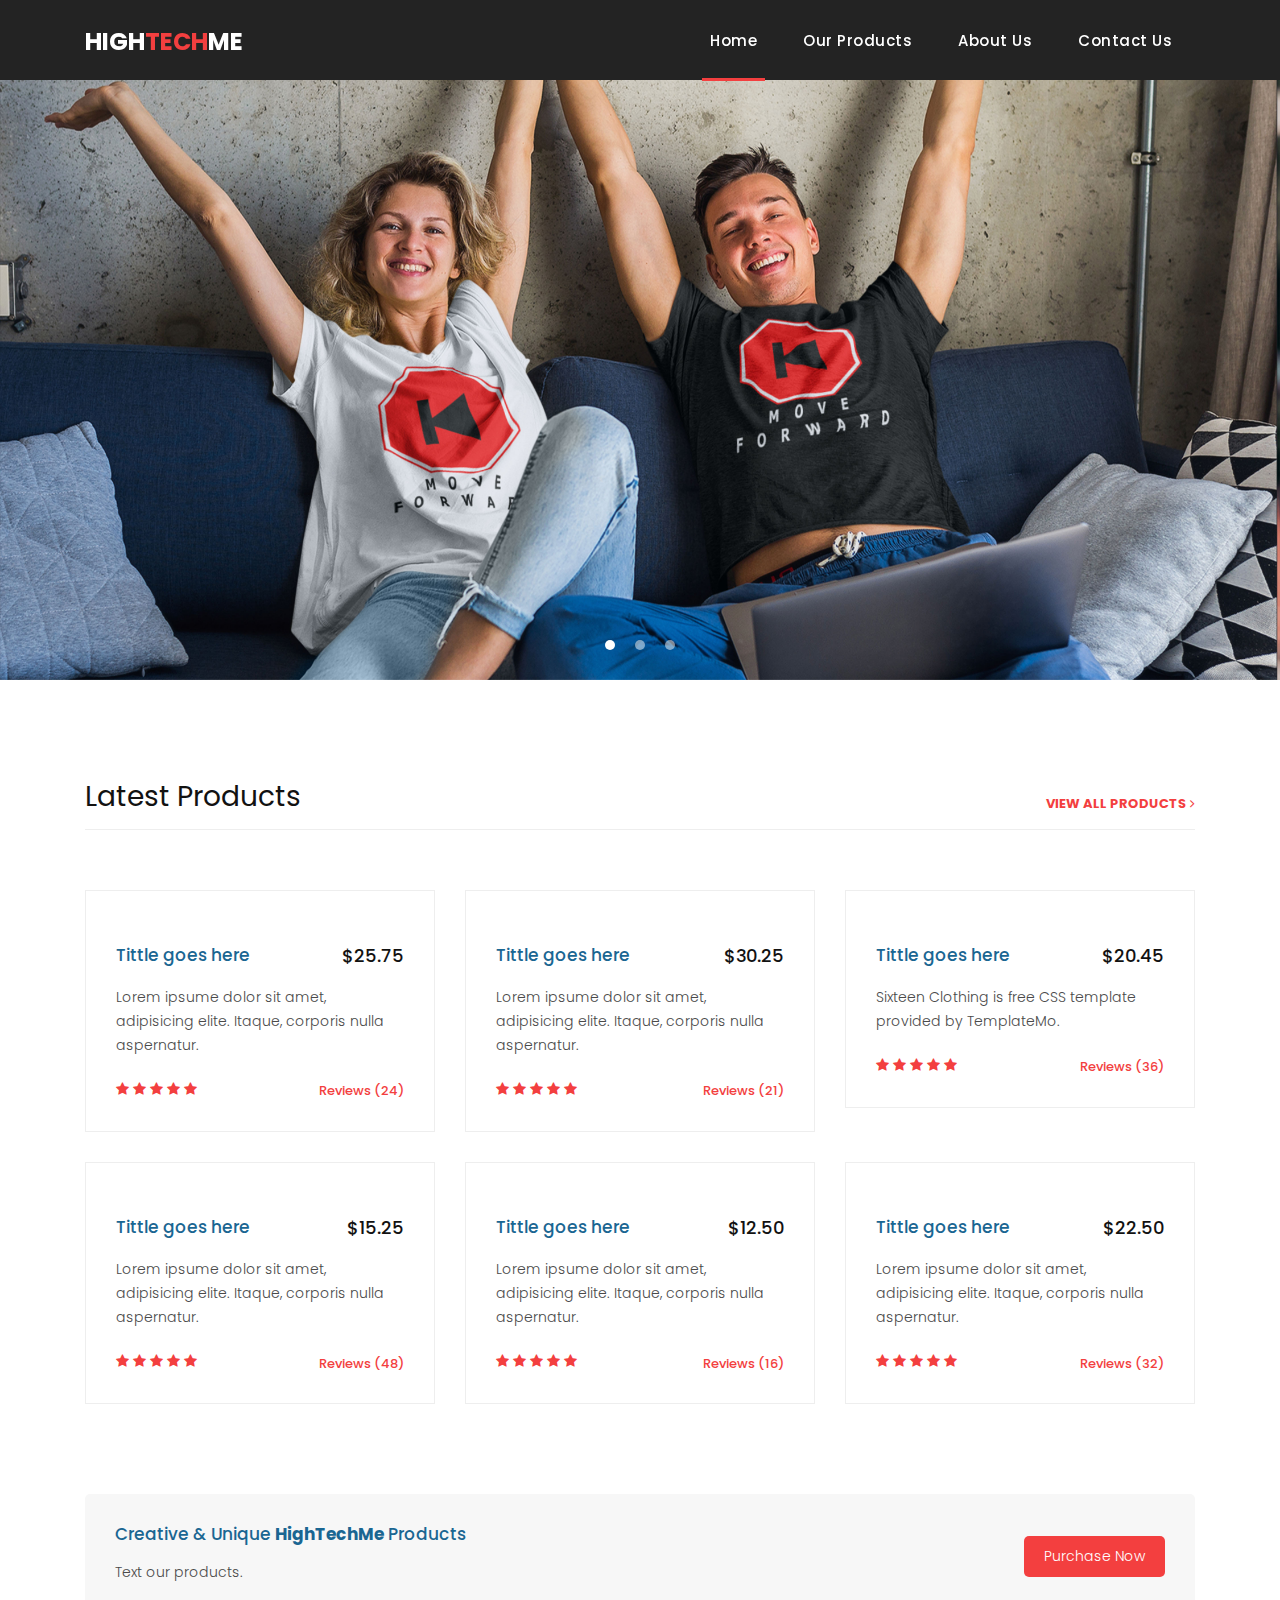
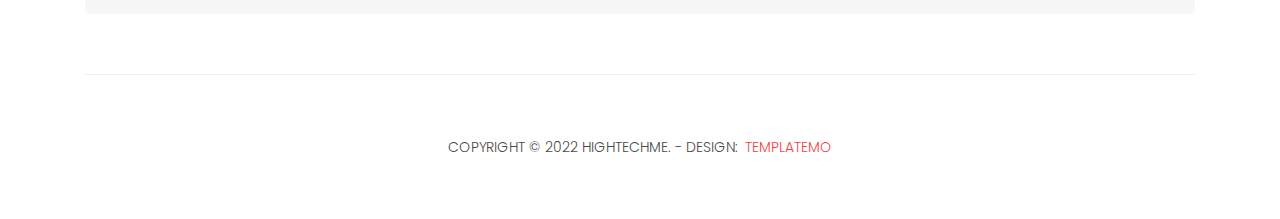
==== commit 159437d0: "pic changes" ====
--- a/index.html
+++ b/index.html
@@ -110,7 +110,7 @@
           </div>
           <div class="col-md-4">
             <div class="product-item">
-              <a href="#"><img src="assets/images/product01.jpg" alt=""></a>
+              <a href="#"><img src="assets/images/design01.jpg" alt=""></a>
               <div class="down-content">
                 <a href="#"><h4>Tittle goes here</h4></a>
                 <h6>$25.75</h6>
@@ -128,7 +128,7 @@
           </div>
           <div class="col-md-4">
             <div class="product-item">
-              <a href="#"><img src="assets/images/product02.jpg" alt=""></a>
+              <a href="#"><img src="assets/images/design02.jpg" alt=""></a>
               <div class="down-content">
                 <a href="#"><h4>Tittle goes here</h4></a>
                 <h6>$30.25</h6>
@@ -146,7 +146,7 @@
           </div>
           <div class="col-md-4">
             <div class="product-item">
-              <a href="#"><img src="assets/images/product03.jpg" alt=""></a>
+              <a href="#"><img src="assets/images/design03.jpg" alt=""></a>
               <div class="down-content">
                 <a href="#"><h4>Tittle goes here</h4></a>
                 <h6>$20.45</h6>
@@ -164,7 +164,7 @@
           </div>
           <div class="col-md-4">
             <div class="product-item">
-              <a href="#"><img src="assets/images/product04.jpg" alt=""></a>
+              <a href="#"><img src="assets/images/design04.jpg" alt=""></a>
               <div class="down-content">
                 <a href="#"><h4>Tittle goes here</h4></a>
                 <h6>$15.25</h6>
@@ -182,7 +182,7 @@
           </div>
           <div class="col-md-4">
             <div class="product-item">
-              <a href="#"><img src="assets/images/product05.jpg" alt=""></a>
+              <a href="#"><img src="assets/images/design05.jpg" alt=""></a>
               <div class="down-content">
                 <a href="#"><h4>Tittle goes here</h4></a>
                 <h6>$12.50</h6>
@@ -200,7 +200,7 @@
           </div>
           <div class="col-md-4">
             <div class="product-item">
-              <a href="#"><img src="assets/images/product06.jpg" alt=""></a>
+              <a href="#"><img src="assets/images/design06.jpg" alt=""></a>
               <div class="down-content">
                 <a href="#"><h4>Tittle goes here</h4></a>
                 <h6>$22.50</h6>
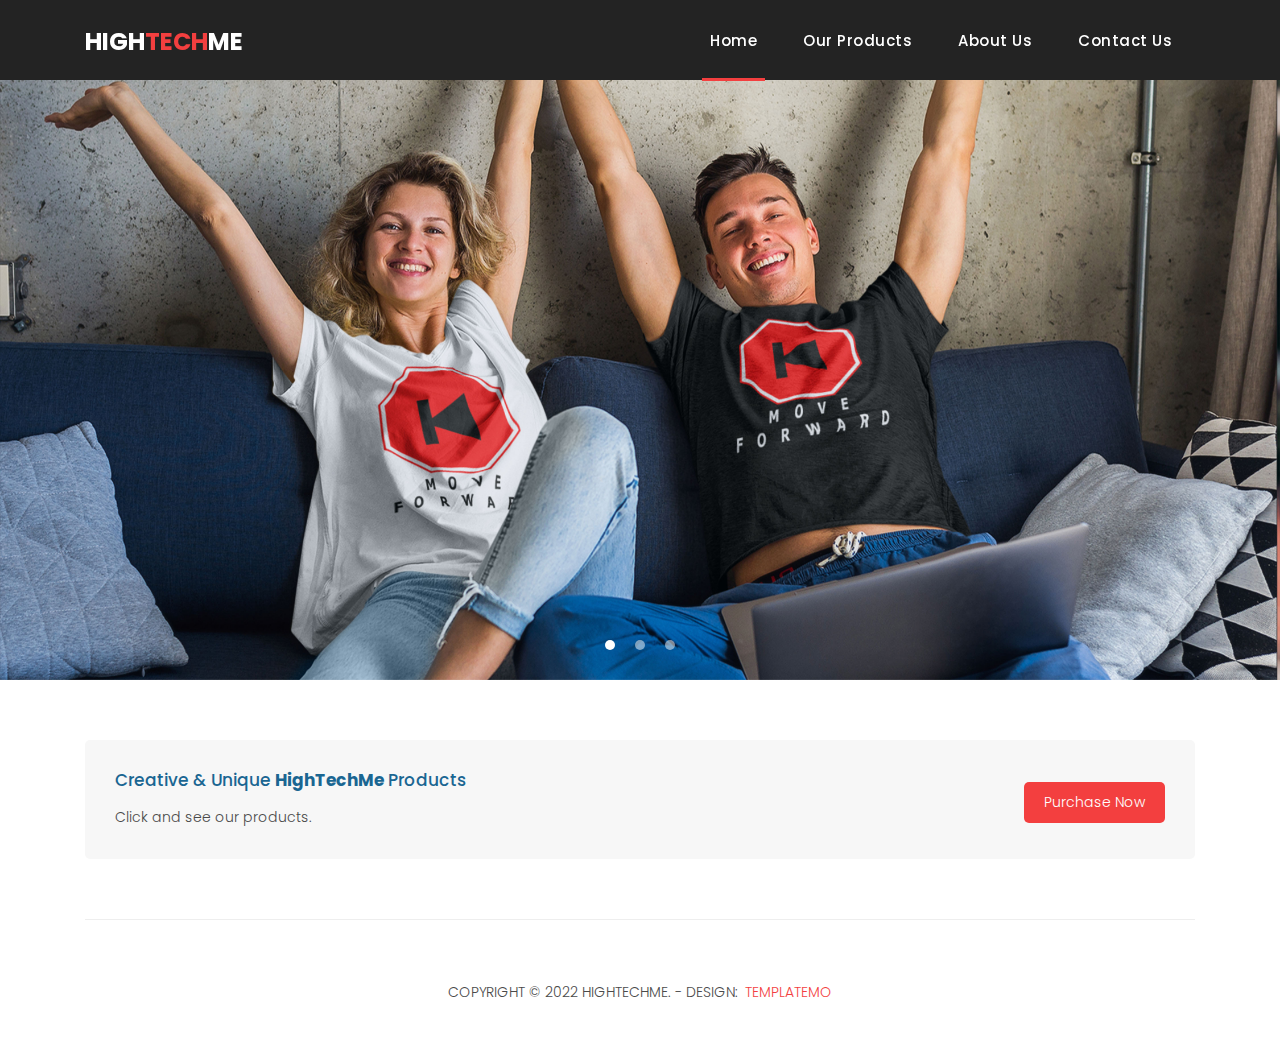
==== commit 6b6dd48f: "connect main to products" ====
--- a/index.html
+++ b/index.html
@@ -98,8 +98,8 @@
       </div>
     </div>
     <!-- Banner Ends Here -->
-
-    <div class="latest-products">
+<!--
+<div class="latest-products">
       <div class="container">
         <div class="row">
           <div class="col-md-12">
@@ -219,6 +219,8 @@
         </div>
       </div>
     </div>
+-->
+    
     <!--
 <div class="best-features">
       <div class="container">
@@ -262,10 +264,10 @@
               <div class="row">
                 <div class="col-md-8">
                   <h4>Creative &amp; Unique <em>HighTechMe</em> Products</h4>
-                  <p>Text our products.</p>
+                  <p>Click and see our products.</p>
                 </div>
                 <div class="col-md-4">
-                  <a href="#" class="filled-button">Purchase Now</a>
+                  <a href="products.html" class="filled-button">Purchase Now</a>
                 </div>
               </div>
             </div>
